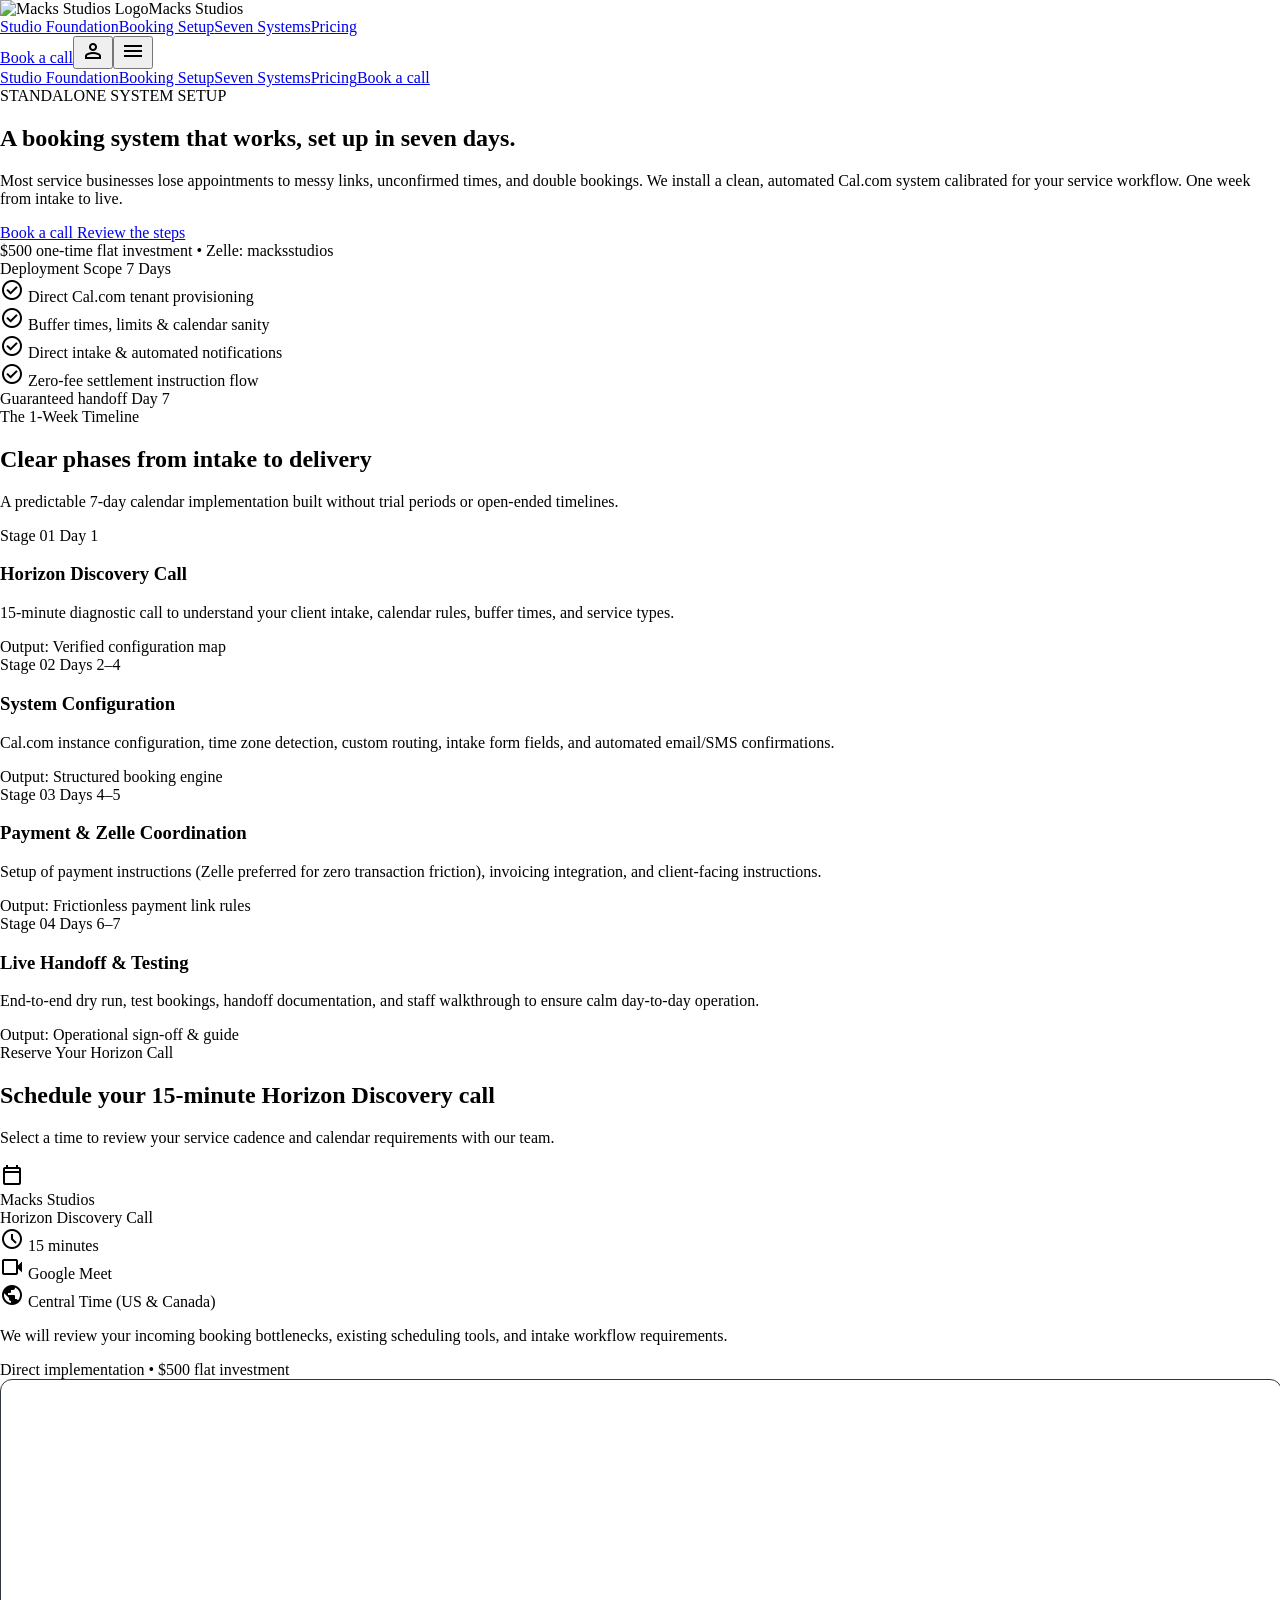
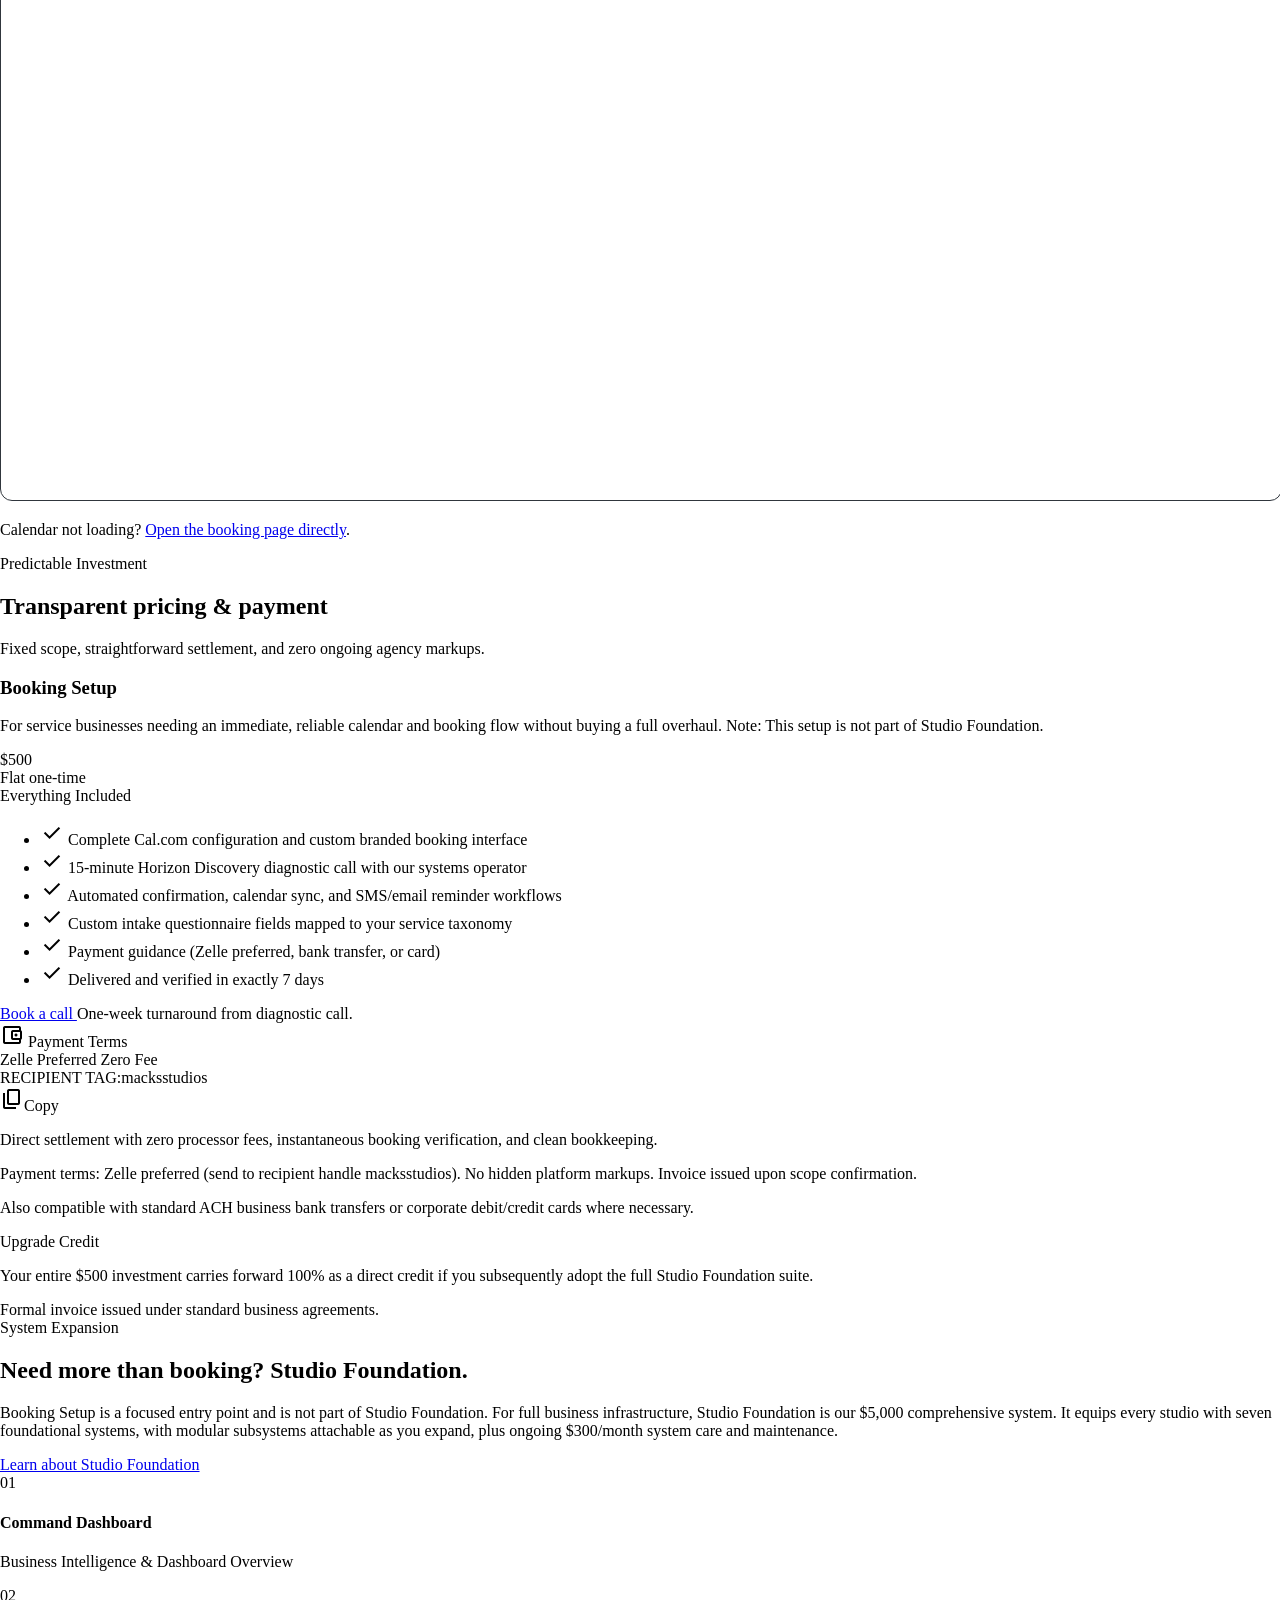
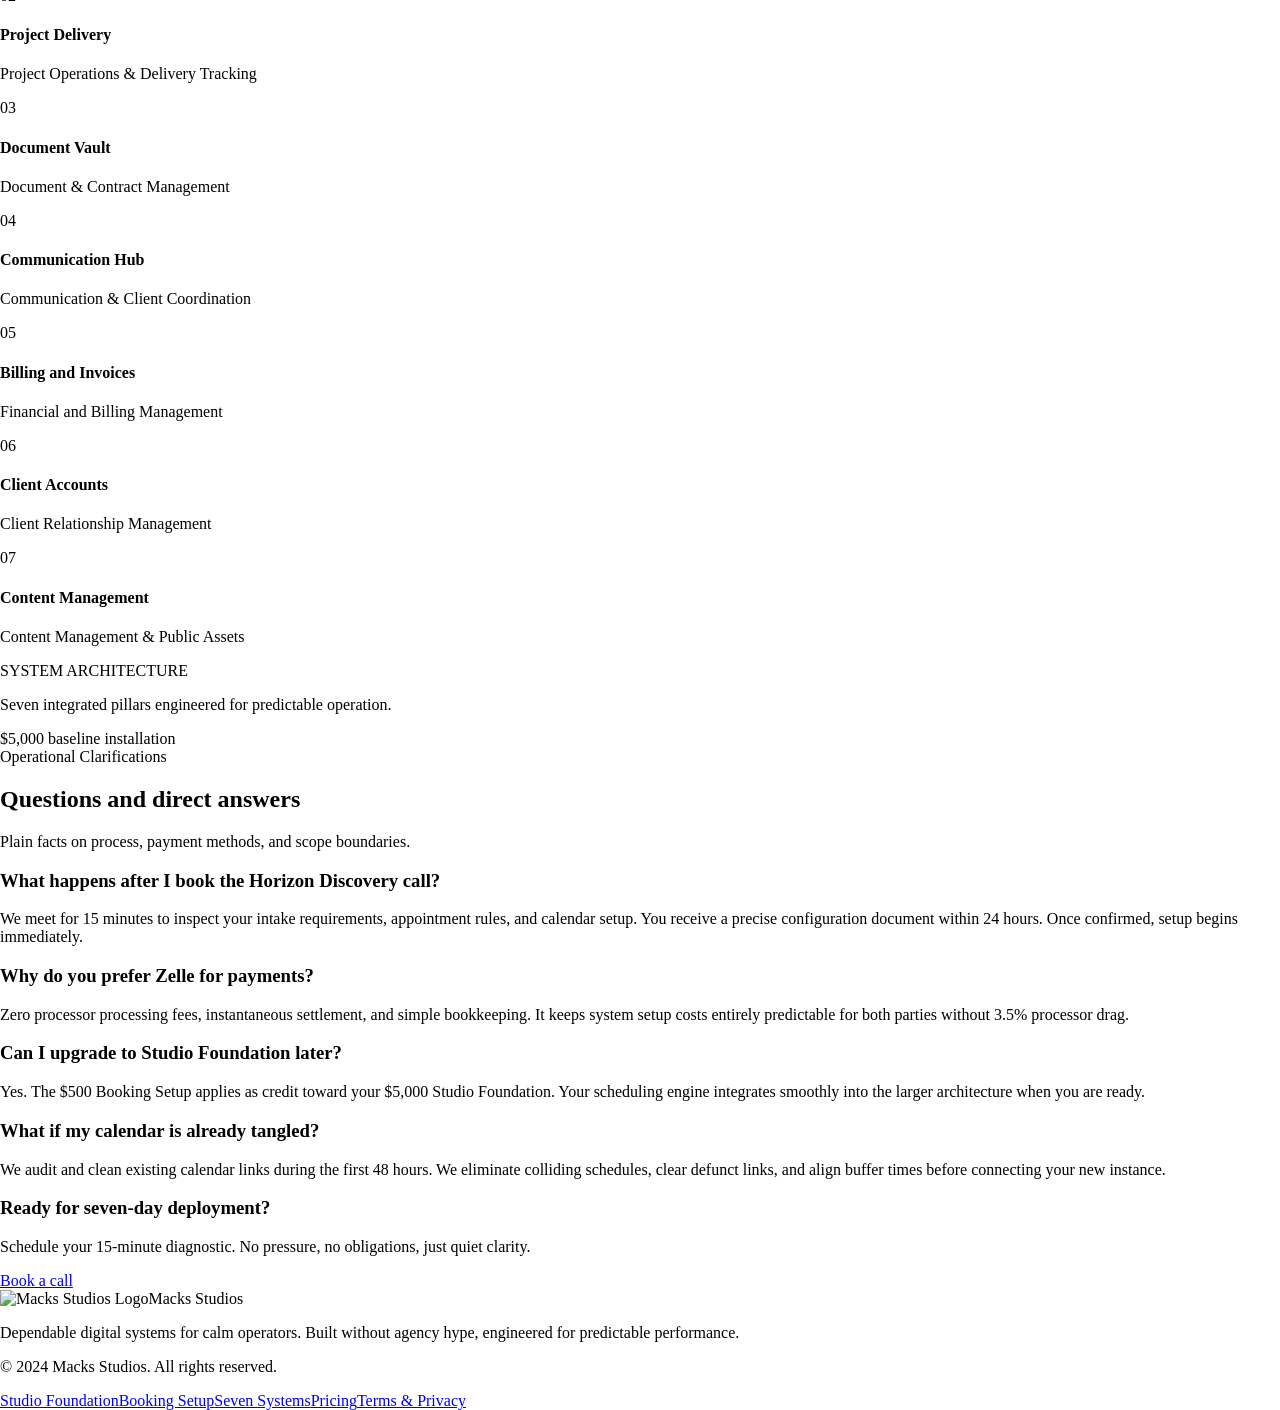
==== public/booking-setup/index.html @ b3ad8ea4 "Add booking setup page with mobile menu and embedded Horizon booking" ====
<!DOCTYPE html><html class="dark" lang="en"><head><meta charset="utf-8"><meta content="width=device-width, initial-scale=1.0" name="viewport"><meta content="web_standard" name="shell-type"><link href="https://fonts.googleapis.com/css2?family=Material+Symbols+Outlined:opsz,wght,FILL,GRAD@20..48,100..700,0..1,-50..200" rel="stylesheet">
<link href="https://fonts.googleapis.com/css2?family=Material+Symbols+Outlined:wght,FILL@100..700,0..1&amp;display=swap" rel="stylesheet">
<link href="https://fonts.googleapis.com/css2?family=Inter:wght@100..900&amp;display=swap" rel="stylesheet"><style>@layer base{html,body{margin:0;padding:0;}body{overscroll-behavior:none;}main>:first-child{margin-top:0!important;}main>:last-child{margin-bottom:0!important;}}::-webkit-scrollbar{display:none;}</style><script src="https://cdn.tailwindcss.com"></script><script id="tailwind-config">tailwind.config={"darkMode":"class","theme":{"extend":{"colors":{"on-background":"#dee2ec","error":"#ffb4ab","primary":"#c3e0cb","surface-tint":"#b1cdb9","inverse-surface":"#dee2ec","light-sage-wash":"#E3EDE5","surface-bright":"#343941","paper":"#E6EDF3","light-surface":"#FFFFFF","primary-fixed":"#cdead4","light-muted":"#5A6570","surface":"#161B22","sage-wash":"#1B2928","on-secondary-fixed-variant":"#394b3e","primary-fixed-dim":"#b1cdb9","secondary":"#b7ccbb","on-primary":"#1d3527","surface-container-lowest":"#090f15","secondary-fixed":"#d3e8d7","on-secondary-fixed":"#0e1f15","surface-container-highest":"#30353d","surface-container-high":"#252a32","faint":"#8F9DA7","sage-light":"#C5DAC9","on-error":"#690005","on-primary-container":"#395242","error-container":"#93000a","on-secondary-container":"#a9bead","sage":"#A8C4B0","on-tertiary-fixed":"#002110","on-tertiary-container":"#30533e","ink":"#0D1017","surface-variant":"#30353d","light-background":"#F4F7F5","tertiary-container":"#9fc6ab","on-primary-fixed":"#072013","line":"#30363D","muted":"#B5C1CA","outline-variant":"#424843","tertiary":"#bae2c6","rose":"#E9B6C5","outline":"#8c928c","primary-container":"#a8c4b0","on-surface-variant":"#c2c8c1","surface-container":"#1b2027","background":"#0f141b","on-surface":"#dee2ec","light-faint":"#8B95A1","surface-dim":"#0f141b","inverse-primary":"#4b6454","light-text":"#101418","on-secondary":"#233429","on-error-container":"#ffdad6","secondary-container":"#3b4d41","on-tertiary":"#133723","tertiary-fixed":"#c4eccf","secondary-fixed-dim":"#b7ccbb","surface-container-low":"#171c23","on-primary-fixed-variant":"#334c3d","on-tertiary-fixed-variant":"#2b4e39","light-line":"#DFE5E9","tertiary-fixed-dim":"#a8d0b4","light-rose":"#B44A68","inverse-on-surface":"#2c3138","sage-deep":"#476B54"},"borderRadius":{"DEFAULT":"0.125rem","lg":"0.25rem","xl":"0.5rem","full":"0.75rem"},"spacing":{"margin":"2rem","space-md":"1rem","margin-mobile":"1rem","space-lg":"1.5rem","space-sm":"0.5rem","gutter-sm":"1rem","space-xl":"2.5rem","margin-desktop":"3rem","space-xs":"0.25rem","gutter-lg":"2rem","gutter":"1.5rem"},"fontFamily":{"display-mobile":["Inter"],"lede":["Inter"],"body":["Inter"],"display":["Inter"],"headline-md":["Inter"],"small":["Inter"],"headline-lg-mobile":["Inter"],"headline-lg":["Inter"],"kicker":["Inter"]},"fontSize":{"display-mobile":["32px",{"lineHeight":"38px","letterSpacing":"-0.02em","fontWeight":"700"}],"lede":["17px",{"lineHeight":"27.2px","letterSpacing":"0em","fontWeight":"400"}],"body":["16px",{"lineHeight":"25.6px","letterSpacing":"0em","fontWeight":"400"}],"display":["40px",{"lineHeight":"46px","letterSpacing":"-0.02em","fontWeight":"700"}],"headline-md":["20px",{"lineHeight":"26px","letterSpacing":"0em","fontWeight":"700"}],"small":["14px",{"lineHeight":"21px","letterSpacing":"0em","fontWeight":"400"}],"headline-lg-mobile":["26px",{"lineHeight":"32px","letterSpacing":"-0.01em","fontWeight":"700"}],"headline-lg":["32px",{"lineHeight":"38.4px","letterSpacing":"-0.01em","fontWeight":"700"}],"kicker":["12px",{"lineHeight":"16px","letterSpacing":"0.12em","fontWeight":"700"}]}}}}</script></head><body class="bg-ink font-body text-body text-paper antialiased min-h-screen"><header class="fixed top-0 w-full z-50 bg-ink/90 backdrop-blur-xl border-b border-line"><div class="h-20 max-w-[1200px] mx-auto px-margin-mobile lg:px-margin flex items-center justify-between gap-gutter"><div class="flex items-center gap-space-md"><img alt="Macks Studios Logo" class="h-8 w-auto object-contain select-none" src="https://lh3.googleusercontent.com/aida-public/[base64]"><span class="font-headline-md text-headline-md tracking-tight text-paper select-none">Macks Studios</span></div><nav class="hidden md:flex items-center gap-space-lg" data-active-classes="text-sage border-b-2 border-sage font-medium"><a class="text-small font-small text-muted hover:text-paper transition-colors py-2 border-b-2 border-transparent" data-path="studio-foundation" href="#">Studio Foundation</a><a aria-current="page" class="text-small font-small text-sage font-medium transition-colors py-2 border-b-2 border-sage" data-path="booking-setup" href="#">Booking Setup</a><a class="text-small font-small text-muted hover:text-paper transition-colors py-2 border-b-2 border-transparent" data-path="seven-systems" href="#">Seven Systems</a><a class="text-small font-small text-muted hover:text-paper transition-colors py-2 border-b-2 border-transparent" data-path="pricing" href="#">Pricing</a></nav><div class="flex items-center gap-space-md"><a class="hidden sm:inline-flex items-center justify-center h-[52px] px-6 rounded-lg bg-sage hover:bg-sage-light text-ink font-body text-body font-medium transition-colors select-none" data-path="book-a-call" href="#">Book a call</a><button type="button" aria-label="Account" class="hidden md:flex items-center justify-center bg-transparent border-transparent text-sage hover:text-paper transition-colors cursor-pointer"><span class="material-symbols-outlined text-[28px]">person</span></button><button type="button" id="mobile-menu-button" aria-label="Menu" aria-expanded="false" aria-controls="mobile-menu" class="flex md:hidden items-center justify-center bg-transparent border-transparent text-sage hover:text-paper transition-colors cursor-pointer"><span class="material-symbols-outlined text-[28px]" id="mobile-menu-icon">menu</span></button></div></div><nav id="mobile-menu" class="hidden md:hidden border-t border-line bg-ink" aria-label="Mobile"><div class="max-w-[1200px] mx-auto px-margin-mobile py-4 flex flex-col"><a class="mobile-menu-link text-body font-body text-muted hover:text-paper transition-colors py-3 border-b border-line" data-path="studio-foundation" href="#">Studio Foundation</a><a class="mobile-menu-link text-body font-body text-sage font-medium transition-colors py-3 border-b border-line" data-path="booking-setup" href="#" aria-current="page">Booking Setup</a><a class="mobile-menu-link text-body font-body text-muted hover:text-paper transition-colors py-3 border-b border-line" data-path="seven-systems" href="#">Seven Systems</a><a class="mobile-menu-link text-body font-body text-muted hover:text-paper transition-colors py-3 border-b border-line" data-path="pricing" href="#">Pricing</a><a class="mobile-menu-link inline-flex items-center justify-center h-[52px] px-6 mt-4 rounded-lg bg-sage hover:bg-sage-light text-ink font-body text-body font-medium transition-colors select-none" data-path="book-a-call" href="#discovery-picker">Book a call</a></div></nav></header><main class="w-full pt-20 bg-ink min-h-[calc(100vh-80px)]"><div class="flex flex-col w-full text-paper font-body">
<!-- Hero Section -->
<section class="w-full max-w-[1200px] mx-auto px-margin-mobile lg:px-margin pt-space-xl pb-16">
<div class="grid grid-cols-1 lg:grid-cols-12 gap-gutter items-start">
<div class="lg:col-span-8 flex flex-col gap-space-lg">
<!-- Eyebrow & Headline -->
<div class="flex flex-col gap-space-sm">
<span class="font-kicker text-kicker uppercase text-sage tracking-[0.12em]">STANDALONE SYSTEM SETUP</span>
<h1 class="font-display text-display tracking-tight text-paper text-balance max-w-2xl">
            A booking system that works, set up in seven days.
          </h1>
</div>
<!-- Lede -->
<p class="font-lede text-lede text-muted max-w-2xl text-pretty leading-relaxed">
          Most service businesses lose appointments to messy links, unconfirmed times, and double bookings. We install a clean, automated Cal.com system calibrated for your service workflow. One week from intake to live.
        </p>
<!-- Actions & Quiet Badge -->
<div class="flex flex-col sm:flex-row sm:items-center gap-space-md pt-space-sm">
<a class="inline-flex items-center justify-center h-[52px] px-6 rounded-lg bg-sage hover:bg-sage-light text-ink font-body text-body font-medium transition-colors select-none" href="#discovery-picker">
            Book a call
          </a>
<a class="inline-flex items-center justify-center h-[52px] px-6 rounded-lg bg-transparent hover:bg-surface text-paper border border-line hover:border-sage transition-colors select-none font-body text-body font-medium" href="#timeline-steps">
            Review the steps
          </a>
</div>
<div class="inline-flex items-center gap-space-sm self-start px-3.5 py-1.5 rounded-lg bg-surface border border-line text-small font-small text-muted"><span class="w-1.5 h-1.5 rounded-full bg-sage"></span>
<span class="">$500 one-time flat investment • Zelle: macksstudios</span></div>
</div>
<!-- Hero Visual Metric / Badge Card -->
<div class="lg:col-span-4 flex flex-col gap-space-md mt-6 lg:mt-0">
<div class="p-space-lg rounded-[12px] bg-surface border border-line flex flex-col gap-space-md shadow-sm">
<div class="flex items-center justify-between pb-space-sm border-b border-line">
<span class="font-kicker text-kicker text-faint uppercase">Deployment Scope</span>
<span class="text-small font-small text-sage">7 Days</span>
</div>
<div class="flex flex-col gap-space-sm">
<div class="flex items-start gap-3">
<span class="material-symbols-outlined text-sage text-[18px] mt-0.5">check_circle</span>
<span class="text-small font-small text-paper">Direct Cal.com tenant provisioning</span>
</div>
<div class="flex items-start gap-3">
<span class="material-symbols-outlined text-sage text-[18px] mt-0.5">check_circle</span>
<span class="text-small font-small text-paper">Buffer times, limits &amp; calendar sanity</span>
</div>
<div class="flex items-start gap-3">
<span class="material-symbols-outlined text-sage text-[18px] mt-0.5">check_circle</span>
<span class="text-small font-small text-paper">Direct intake &amp; automated notifications</span>
</div>
<div class="flex items-start gap-3">
<span class="material-symbols-outlined text-sage text-[18px] mt-0.5">check_circle</span>
<span class="text-small font-small text-paper">Zero-fee settlement instruction flow</span>
</div>
</div>
<div class="pt-space-sm border-t border-line text-faint text-small font-small flex items-center justify-between">
<span class="">Guaranteed handoff</span>
<span class="text-paper font-medium">Day 7</span>
</div>
</div>
</div>
</div>
</section>
<!-- 1-Week Timeline Section -->
<section class="w-full border-t border-line bg-surface/50 py-16" id="timeline-steps">
<div class="max-w-[1200px] mx-auto px-margin-mobile lg:px-margin flex flex-col gap-space-xl">
<div class="flex flex-col gap-space-xs max-w-xl">
<span class="font-kicker text-kicker text-sage uppercase">The 1-Week Timeline</span>
<h2 class="font-headline-lg text-headline-lg tracking-tight text-paper">Clear phases from intake to delivery</h2>
<p class="font-body text-body text-muted">A predictable 7-day calendar implementation built without trial periods or open-ended timelines.</p>
</div>
<div class="grid grid-cols-1 md:grid-cols-2 lg:grid-cols-4 gap-gutter">
<!-- Step 1 -->
<div class="p-space-lg rounded-[12px] bg-surface border border-line flex flex-col justify-between gap-space-lg">
<div class="flex flex-col gap-space-sm">
<div class="flex items-center justify-between">
<span class="text-kicker font-kicker text-faint uppercase">Stage 01</span>
<span class="px-2 py-0.5 rounded text-[11px] font-medium bg-sage-wash text-sage">Day 1</span>
</div>
<h3 class="font-headline-md text-headline-md text-paper">Horizon Discovery Call</h3>
<p class="font-small text-small text-muted leading-relaxed">
              15-minute diagnostic call to understand your client intake, calendar rules, buffer times, and service types.
            </p>
</div>
<div class="pt-space-sm border-t border-line text-faint text-small font-small">
            Output: Verified configuration map
          </div>
</div>
<!-- Step 2 -->
<div class="p-space-lg rounded-[12px] bg-surface border border-line flex flex-col justify-between gap-space-lg">
<div class="flex flex-col gap-space-sm">
<div class="flex items-center justify-between">
<span class="text-kicker font-kicker text-faint uppercase">Stage 02</span>
<span class="px-2 py-0.5 rounded text-[11px] font-medium bg-sage-wash text-sage">Days 2–4</span>
</div>
<h3 class="font-headline-md text-headline-md text-paper">System Configuration</h3>
<p class="font-small text-small text-muted leading-relaxed">
              Cal.com instance configuration, time zone detection, custom routing, intake form fields, and automated email/SMS confirmations.
            </p>
</div>
<div class="pt-space-sm border-t border-line text-faint text-small font-small">
            Output: Structured booking engine
          </div>
</div>
<!-- Step 3 -->
<div class="p-space-lg rounded-[12px] bg-surface border border-line flex flex-col justify-between gap-space-lg">
<div class="flex flex-col gap-space-sm">
<div class="flex items-center justify-between">
<span class="text-kicker font-kicker text-faint uppercase">Stage 03</span>
<span class="px-2 py-0.5 rounded text-[11px] font-medium bg-sage-wash text-sage">Days 4–5</span>
</div>
<h3 class="font-headline-md text-headline-md text-paper">Payment &amp; Zelle Coordination</h3>
<p class="font-small text-small text-muted leading-relaxed">
              Setup of payment instructions (Zelle preferred for zero transaction friction), invoicing integration, and client-facing instructions.
            </p>
</div>
<div class="pt-space-sm border-t border-line text-faint text-small font-small">
            Output: Frictionless payment link rules
          </div>
</div>
<!-- Step 4 -->
<div class="p-space-lg rounded-[12px] bg-surface border border-line flex flex-col justify-between gap-space-lg">
<div class="flex flex-col gap-space-sm">
<div class="flex items-center justify-between">
<span class="text-kicker font-kicker text-faint uppercase">Stage 04</span>
<span class="px-2 py-0.5 rounded text-[11px] font-medium bg-sage-wash text-sage">Days 6–7</span>
</div>
<h3 class="font-headline-md text-headline-md text-paper">Live Handoff &amp; Testing</h3>
<p class="font-small text-small text-muted leading-relaxed">
              End-to-end dry run, test bookings, handoff documentation, and staff walkthrough to ensure calm day-to-day operation.
            </p>
</div>
<div class="pt-space-sm border-t border-line text-faint text-small font-small">
            Output: Operational sign-off &amp; guide
          </div>
</div>
</div>
</div>
</section>
<!-- Interactive Cal.com Embedded Booking Interface -->
<section class="w-full max-w-[1200px] mx-auto px-margin-mobile lg:px-margin py-16" id="discovery-picker">
<div class="flex flex-col gap-space-sm mb-space-lg">
<span class="font-kicker text-kicker text-sage uppercase">Reserve Your Horizon Call</span>
<h2 class="font-headline-lg text-headline-lg tracking-tight text-paper">Schedule your 15-minute Horizon Discovery call</h2>
<p class="font-body text-body text-muted max-w-xl">Select a time to review your service cadence and calendar requirements with our team.</p>
</div>
<!-- Cal.com Style Card Wrapper -->
<div class="bg-surface border border-line rounded-[12px] p-space-lg lg:p-space-xl shadow-md">
<div class="grid grid-cols-1 lg:grid-cols-12 gap-gutter">
<!-- Left diagnostic sidebar -->
<div class="lg:col-span-4 flex flex-col gap-space-md border-b lg:border-b-0 lg:border-r border-line pb-space-lg lg:pb-0 lg:pr-space-lg">
<div class="flex items-center gap-3">
<div class="w-10 h-10 rounded-full bg-sage-wash border border-line flex items-center justify-center text-sage">
<span class="material-symbols-outlined text-[20px]">calendar_today</span>
</div>
<div>
<div class="font-headline-md text-headline-md text-paper">Macks Studios</div>
<div class="text-small font-small text-muted">Horizon Discovery Call</div>
</div>
</div>
<div class="flex flex-col gap-space-sm pt-space-sm">
<div class="flex items-center gap-2 text-small font-small text-muted">
<span class="material-symbols-outlined text-[18px] text-faint">schedule</span>
<span class="">15 minutes</span>
</div>
<div class="flex items-center gap-2 text-small font-small text-muted">
<span class="material-symbols-outlined text-[18px] text-faint">videocam</span>
<span class="">Google Meet</span>
</div>
<div class="flex items-center gap-2 text-small font-small text-muted">
<span class="material-symbols-outlined text-[18px] text-faint">public</span>
<span class="">Central Time (US &amp; Canada)</span>
</div>
</div>
<p class="text-small font-small text-muted leading-relaxed pt-space-xs">
            We will review your incoming booking bottlenecks, existing scheduling tools, and intake workflow requirements.
          </p>
<div class="mt-auto pt-space-md border-t border-line text-faint text-small font-small">
            Direct implementation • $500 flat investment
          </div>
</div>
<!-- Horizon Discovery: real Cal.com embed (replaces the Stitch mock calendar and form) -->
<div class="lg:col-span-8 flex flex-col gap-space-md">
<iframe src="https://cal.com/macks-studios/horizon-discovery" title="Book your Horizon Discovery call" style="width:100%;height:720px;border:1px solid #30363D;border-radius:12px;background:#fff" loading="lazy"></iframe>
<p class="text-small font-small text-faint">Calendar not loading? <a class="text-sage hover:text-sage-light underline" href="https://cal.com/macks-studios/horizon-discovery" target="_blank" rel="noopener">Open the booking page directly</a>.</p>
</div>
</div>
</div>
</section>
<!-- Transparent Pricing & Payment Section -->
<section class="w-full border-t border-line py-16 bg-surface/30">
<div class="max-w-[1200px] mx-auto px-margin-mobile lg:px-margin flex flex-col gap-space-xl">
<div class="flex flex-col gap-space-xs max-w-xl">
<span class="font-kicker text-kicker text-sage uppercase">Predictable Investment</span>
<h2 class="font-headline-lg text-headline-lg tracking-tight text-paper">Transparent pricing &amp; payment</h2>
<p class="font-body text-body text-muted">Fixed scope, straightforward settlement, and zero ongoing agency markups.</p>
</div>
<div class="grid grid-cols-1 lg:grid-cols-12 gap-gutter items-stretch">
<!-- Main Offering Card -->
<div class="lg:col-span-7 p-space-lg lg:p-space-xl rounded-[12px] bg-surface border border-line flex flex-col justify-between shadow-sm">
<div class="flex flex-col gap-space-lg">
<div class="flex flex-col sm:flex-row sm:items-baseline justify-between gap-space-sm border-b border-line pb-space-md">
<div>
<h3 class="font-headline-md text-headline-md text-paper">Booking Setup</h3>
<p class="text-small font-small text-muted mt-1">For service businesses needing an immediate, reliable calendar and booking flow without buying a full overhaul. Note: This setup is not part of Studio Foundation.</p>
</div>
<div class="text-left sm:text-right shrink-0">
<div class="font-display text-display text-paper leading-none">$500</div>
<div class="text-small font-small text-faint mt-1">Flat one-time</div>
</div>
</div>
<div class="flex flex-col gap-space-md">
<span class="text-kicker font-kicker text-faint uppercase">Everything Included</span>
<ul class="flex flex-col gap-space-sm text-small font-small text-paper">
<li class="flex items-start gap-3">
<span class="material-symbols-outlined text-sage text-[18px] shrink-0 mt-0.5">check</span>
<span class="">Complete Cal.com configuration and custom branded booking interface</span>
</li>
<li class="flex items-start gap-3">
<span class="material-symbols-outlined text-sage text-[18px] shrink-0 mt-0.5">check</span>
<span class="">15-minute Horizon Discovery diagnostic call with our systems operator</span>
</li>
<li class="flex items-start gap-3">
<span class="material-symbols-outlined text-sage text-[18px] shrink-0 mt-0.5">check</span>
<span class="">Automated confirmation, calendar sync, and SMS/email reminder workflows</span>
</li>
<li class="flex items-start gap-3">
<span class="material-symbols-outlined text-sage text-[18px] shrink-0 mt-0.5">check</span>
<span class="">Custom intake questionnaire fields mapped to your service taxonomy</span>
</li>
<li class="flex items-start gap-3">
<span class="material-symbols-outlined text-sage text-[18px] shrink-0 mt-0.5">check</span>
<span class="">Payment guidance (Zelle preferred, bank transfer, or card)</span>
</li>
<li class="flex items-start gap-3">
<span class="material-symbols-outlined text-sage text-[18px] shrink-0 mt-0.5">check</span>
<span class="">Delivered and verified in exactly 7 days</span>
</li>
</ul>
</div>
</div>
<div class="pt-space-lg mt-space-lg border-t border-line flex flex-col sm:flex-row items-center gap-space-md">
<a class="w-full sm:w-auto inline-flex items-center justify-center h-[52px] px-8 rounded-lg bg-sage hover:bg-sage-light text-ink font-body text-body font-medium transition-colors select-none" href="#discovery-picker">
              Book a call
            </a>
<span class="text-small font-small text-muted text-center sm:text-left">One-week turnaround from diagnostic call.</span>
</div>
</div>
<!-- Payment Terms & Operational Discipline Card -->
<div class="lg:col-span-5 p-space-lg lg:p-space-xl rounded-[12px] bg-surface border border-line flex flex-col justify-between">
<div class="flex flex-col gap-space-md">
<div class="flex items-center gap-3 pb-space-sm border-b border-line">
<span class="material-symbols-outlined text-sage text-[22px]">account_balance_wallet</span>
<span class="font-headline-md text-headline-md text-paper">Payment Terms</span>
</div>
<div class="p-space-md rounded-lg bg-ink border border-line flex flex-col gap-space-xs"><div class="flex items-center justify-between">
<span class="text-small font-small font-medium text-paper">Zelle Preferred</span>
<span class="px-2 py-0.5 rounded text-[11px] font-medium bg-sage-wash text-sage">Zero Fee</span>
</div>
<div role="button" tabindex="0" onclick="navigator.clipboard.writeText('macksstudios'); const badge=this.querySelector('.copy-feedback'); const orig=badge.innerHTML; badge.innerHTML='&lt;span class=\'material-symbols-outlined text-[14px]\'&gt;check&lt;/span&gt;&lt;span&gt;Copied&lt;/span&gt;'; badge.classList.add('text-sage'); setTimeout(()=&gt;{ badge.innerHTML=orig; badge.classList.remove('text-sage'); }, 2000);" onkeydown="if(event.key==='Enter'||event.key===' '){event.preventDefault();this.click();}" class="w-full flex items-center justify-between p-2.5 rounded-lg border border-line bg-surface hover:border-sage transition-colors cursor-pointer select-none group" title="Click to copy recipient tag"><div class="flex items-center gap-2"><span class="text-[11px] font-kicker uppercase text-faint tracking-[0.12em]">RECIPIENT TAG:</span><span class="font-mono font-medium text-sage text-small font-small">macksstudios</span></div><div class="copy-feedback inline-flex items-center gap-1 text-small font-small text-muted group-hover:text-paper transition-colors"><span class="material-symbols-outlined text-[16px]">content_copy</span><span class="text-[12px] font-medium">Copy</span></div></div>
<p class="text-small font-small text-muted">
Direct settlement with zero processor fees, instantaneous booking verification, and clean bookkeeping.
</p></div>
<div class="flex flex-col gap-space-sm text-small font-small text-muted leading-relaxed"><p class="">Payment terms: Zelle preferred (send to recipient handle <span class="text-paper font-medium">macksstudios</span>). No hidden platform markups. Invoice issued upon scope confirmation.</p>
<p class="">Also compatible with standard ACH business bank transfers or corporate debit/credit cards where necessary.</p></div>
<div class="pt-space-sm border-t border-line flex flex-col gap-space-xs">
<span class="text-kicker font-kicker text-faint uppercase">Upgrade Credit</span>
<p class="text-small font-small text-muted">
                Your entire $500 investment carries forward 100% as a direct credit if you subsequently adopt the full Studio Foundation suite.
              </p>
</div>
</div>
<div class="mt-space-md text-faint text-[13px]">
            Formal invoice issued under standard business agreements.
          </div>
</div>
</div>
</div>
</section>
<!-- Studio Foundation & The 7 Systems Context -->
<section class="w-full border-t border-line py-16">
<div class="max-w-[1200px] mx-auto px-margin-mobile lg:px-margin flex flex-col gap-space-xl">
<div class="grid grid-cols-1 lg:grid-cols-12 gap-gutter items-start">
<div class="lg:col-span-7 flex flex-col gap-space-xs">
<span class="font-kicker text-kicker text-sage uppercase">System Expansion</span>
<h2 class="font-headline-lg text-headline-lg tracking-tight text-paper">Need more than booking? Studio Foundation.</h2>
<p class="font-body text-body text-muted max-w-xl mt-space-xs">Booking Setup is a focused entry point and is not part of Studio Foundation. For full business infrastructure, Studio Foundation is our $5,000 comprehensive system. It equips every studio with seven foundational systems, with modular subsystems attachable as you expand, plus ongoing $300/month system care and maintenance.</p>
</div>
<div class="lg:col-span-5 flex lg:justify-end items-center">
<a class="inline-flex items-center justify-center h-[52px] px-6 rounded-lg bg-transparent hover:bg-surface text-paper border border-line hover:border-sage transition-colors select-none font-body text-body font-medium" href="#">
            Learn about Studio Foundation
          </a>
</div>
</div>
<!-- Seven Systems Grid -->
<div class="grid grid-cols-1 sm:grid-cols-2 lg:grid-cols-4 gap-gutter">
<!-- System 1 -->
<div class="p-space-md rounded-[12px] bg-surface border border-line flex flex-col gap-space-xs">
<span class="text-kicker font-kicker text-sage">01</span>
<h4 class="font-headline-md text-headline-md text-paper">Command Dashboard</h4>
<p class="text-small font-small text-muted">Business Intelligence &amp; Dashboard Overview</p>
</div>
<!-- System 2 -->
<div class="p-space-md rounded-[12px] bg-surface border border-line flex flex-col gap-space-xs">
<span class="text-kicker font-kicker text-sage">02</span>
<h4 class="font-headline-md text-headline-md text-paper">Project Delivery</h4>
<p class="text-small font-small text-muted">Project Operations &amp; Delivery Tracking</p>
</div>
<!-- System 3 -->
<div class="p-space-md rounded-[12px] bg-surface border border-line flex flex-col gap-space-xs">
<span class="text-kicker font-kicker text-sage">03</span>
<h4 class="font-headline-md text-headline-md text-paper">Document Vault</h4>
<p class="text-small font-small text-muted">Document &amp; Contract Management</p>
</div>
<!-- System 4 -->
<div class="p-space-md rounded-[12px] bg-surface border border-line flex flex-col gap-space-xs">
<span class="text-kicker font-kicker text-sage">04</span>
<h4 class="font-headline-md text-headline-md text-paper">Communication Hub</h4>
<p class="text-small font-small text-muted">Communication &amp; Client Coordination</p>
</div>
<!-- System 5 -->
<div class="p-space-md rounded-[12px] bg-surface border border-line flex flex-col gap-space-xs">
<span class="text-kicker font-kicker text-sage">05</span>
<h4 class="font-headline-md text-headline-md text-paper">Billing and Invoices</h4>
<p class="text-small font-small text-muted">Financial and Billing Management</p>
</div>
<!-- System 6 -->
<div class="p-space-md rounded-[12px] bg-surface border border-line flex flex-col gap-space-xs">
<span class="text-kicker font-kicker text-sage">06</span>
<h4 class="font-headline-md text-headline-md text-paper">Client Accounts</h4>
<p class="text-small font-small text-muted">Client Relationship Management</p>
</div>
<!-- System 7 -->
<div class="p-space-md rounded-[12px] bg-surface border border-line flex flex-col gap-space-xs">
<span class="text-kicker font-kicker text-sage">07</span>
<h4 class="font-headline-md text-headline-md text-paper">Content Management</h4>
<p class="text-small font-small text-muted">Content Management &amp; Public Assets</p>
</div>
<!-- Expansion Note Card -->
<div class="p-space-md rounded-[12px] bg-sage-wash/40 border border-line flex flex-col justify-between">
<span class="text-kicker font-kicker text-sage">SYSTEM ARCHITECTURE</span>
<p class="text-small font-small text-paper font-medium">Seven integrated pillars engineered for predictable operation.</p>
<span class="text-[12px] font-small text-faint">$5,000 baseline installation</span>
</div>
</div>
</div>
</section>
<!-- Operator FAQ & Assurance -->
<section class="w-full border-t border-line py-16 bg-surface/20">
<div class="max-w-[1200px] mx-auto px-margin-mobile lg:px-margin flex flex-col gap-space-xl">
<div class="flex flex-col gap-space-xs max-w-xl">
<span class="font-kicker text-kicker text-sage uppercase">Operational Clarifications</span>
<h2 class="font-headline-lg text-headline-lg tracking-tight text-paper">Questions and direct answers</h2>
<p class="font-body text-body text-muted">Plain facts on process, payment methods, and scope boundaries.</p>
</div>
<div class="grid grid-cols-1 md:grid-cols-2 gap-gutter">
<!-- FAQ 1 -->
<div class="p-space-lg rounded-[12px] bg-surface border border-line flex flex-col gap-space-sm">
<h3 class="font-headline-md text-headline-md text-paper">What happens after I book the Horizon Discovery call?</h3>
<p class="font-small text-small text-muted leading-relaxed">
            We meet for 15 minutes to inspect your intake requirements, appointment rules, and calendar setup. You receive a precise configuration document within 24 hours. Once confirmed, setup begins immediately.
          </p>
</div>
<!-- FAQ 2 -->
<div class="p-space-lg rounded-[12px] bg-surface border border-line flex flex-col gap-space-sm">
<h3 class="font-headline-md text-headline-md text-paper">Why do you prefer Zelle for payments?</h3>
<p class="font-small text-small text-muted leading-relaxed">
            Zero processor processing fees, instantaneous settlement, and simple bookkeeping. It keeps system setup costs entirely predictable for both parties without 3.5% processor drag.
          </p>
</div>
<!-- FAQ 3 -->
<div class="p-space-lg rounded-[12px] bg-surface border border-line flex flex-col gap-space-sm">
<h3 class="font-headline-md text-headline-md text-paper">Can I upgrade to Studio Foundation later?</h3>
<p class="font-small text-small text-muted leading-relaxed">
            Yes. The $500 Booking Setup applies as credit toward your $5,000 Studio Foundation. Your scheduling engine integrates smoothly into the larger architecture when you are ready.
          </p>
</div>
<!-- FAQ 4 -->
<div class="p-space-lg rounded-[12px] bg-surface border border-line flex flex-col gap-space-sm">
<h3 class="font-headline-md text-headline-md text-paper">What if my calendar is already tangled?</h3>
<p class="font-small text-small text-muted leading-relaxed">
            We audit and clean existing calendar links during the first 48 hours. We eliminate colliding schedules, clear defunct links, and align buffer times before connecting your new instance.
          </p>
</div>
</div>
</div>
</section>
<!-- Final Call to Action Strip -->
<section class="w-full border-t border-line py-16 bg-surface">
<div class="max-w-[1200px] mx-auto px-margin-mobile lg:px-margin flex flex-col sm:flex-row items-start sm:items-center justify-between gap-space-lg">
<div class="flex flex-col gap-space-xs max-w-lg">
<h3 class="font-headline-lg text-headline-lg tracking-tight text-paper">Ready for seven-day deployment?</h3>
<p class="font-body text-body text-muted">Schedule your 15-minute diagnostic. No pressure, no obligations, just quiet clarity.</p>
</div>
<div class="flex items-center gap-space-md shrink-0">
<a class="inline-flex items-center justify-center h-[52px] px-8 rounded-lg bg-sage hover:bg-sage-light text-ink font-body text-body font-medium transition-colors select-none" href="#discovery-picker">
          Book a call
        </a>
</div>
</div>
</section>
</div>
<script>
  // Mobile menu: the header tabs collapse into this menu on phone widths.
  // The menu button sits where the account button sits on desktop.
  const menuButton = document.getElementById('mobile-menu-button');
  const menuPanel = document.getElementById('mobile-menu');
  const menuIcon = document.getElementById('mobile-menu-icon');
  function setMenu(open) {
    menuPanel.classList.toggle('hidden', !open);
    menuButton.setAttribute('aria-expanded', String(open));
    menuButton.setAttribute('aria-label', open ? 'Close menu' : 'Menu');
    menuIcon.textContent = open ? 'close' : 'menu';
  }
  if (menuButton && menuPanel && menuIcon) {
    let open = false;
    menuButton.addEventListener('click', () => { open = !open; setMenu(open); });
    menuPanel.querySelectorAll('.mobile-menu-link').forEach(link => {
      link.addEventListener('click', () => { open = false; setMenu(false); });
    });
    document.addEventListener('keydown', (e) => {
      if (e.key === 'Escape' && open) { open = false; setMenu(false); menuButton.focus(); }
    });
    window.matchMedia('(min-width: 768px)').addEventListener('change', (e) => {
      if (e.matches && open) { open = false; setMenu(false); }
    });
  }
</script></main><footer class="w-full bg-surface border-t border-line mt-space-xl"><div class="max-w-[1200px] mx-auto px-margin-mobile lg:px-margin py-space-xl flex flex-col md:flex-row md:items-center justify-between gap-space-lg"><div class="flex flex-col gap-space-xs"><div class="flex items-center gap-space-sm"><img alt="Macks Studios Logo" class="h-8 w-auto object-contain select-none" src="https://lh3.googleusercontent.com/aida-public/[base64]"><span class="font-headline-md text-headline-md text-paper select-none">Macks Studios</span></div><p class="font-small text-small text-muted max-w-md">Dependable digital systems for calm operators. Built without agency hype, engineered for predictable performance.</p><p class="font-small text-small text-faint">© 2024 Macks Studios. All rights reserved.</p></div><div class="flex flex-wrap items-center gap-space-lg text-small font-small"><a class="text-muted hover:text-paper transition-colors" data-path="studio-foundation" href="#">Studio Foundation</a><a class="text-muted hover:text-paper transition-colors" data-path="booking-setup" href="#">Booking Setup</a><a class="text-muted hover:text-paper transition-colors" data-path="seven-systems" href="#">Seven Systems</a><a class="text-muted hover:text-paper transition-colors" data-path="pricing" href="#">Pricing</a><a class="text-faint hover:text-muted transition-colors" data-path="privacy-terms" href="#">Terms &amp; Privacy</a></div></div></footer>

</body></html>
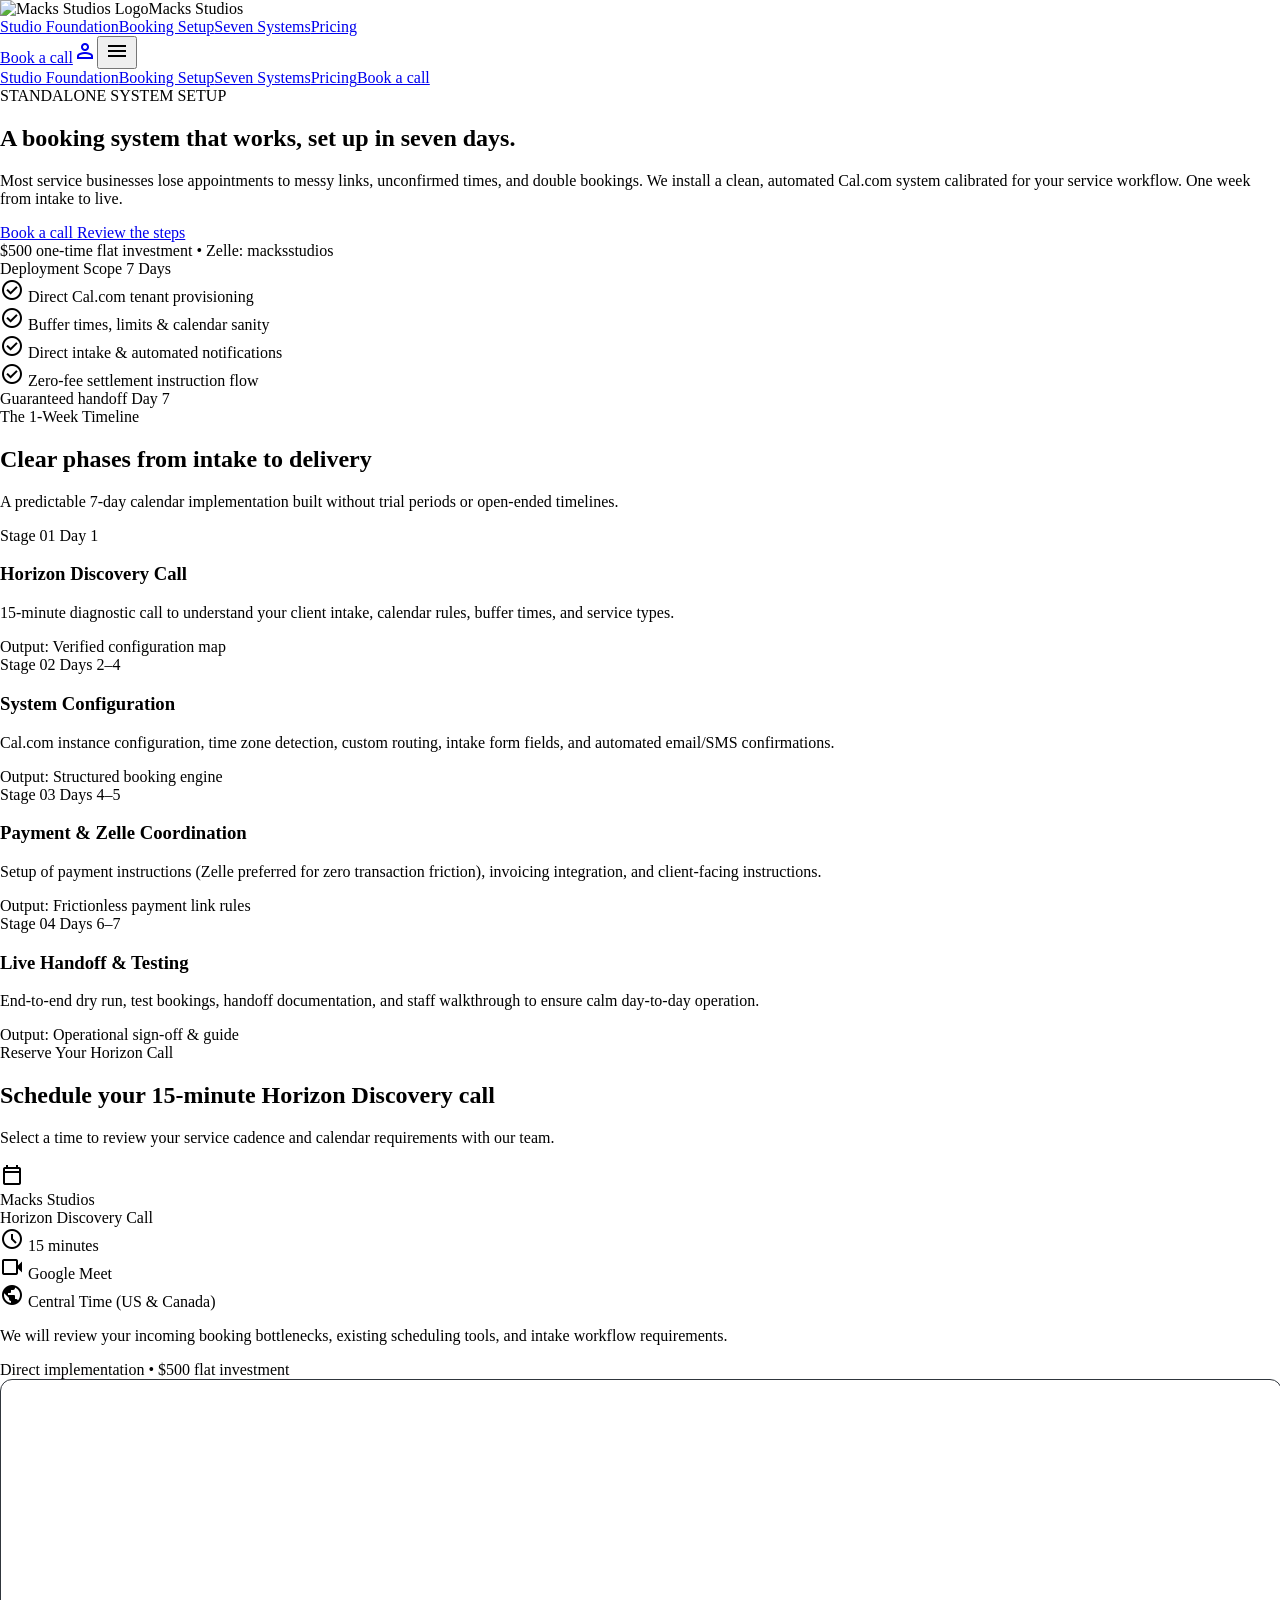
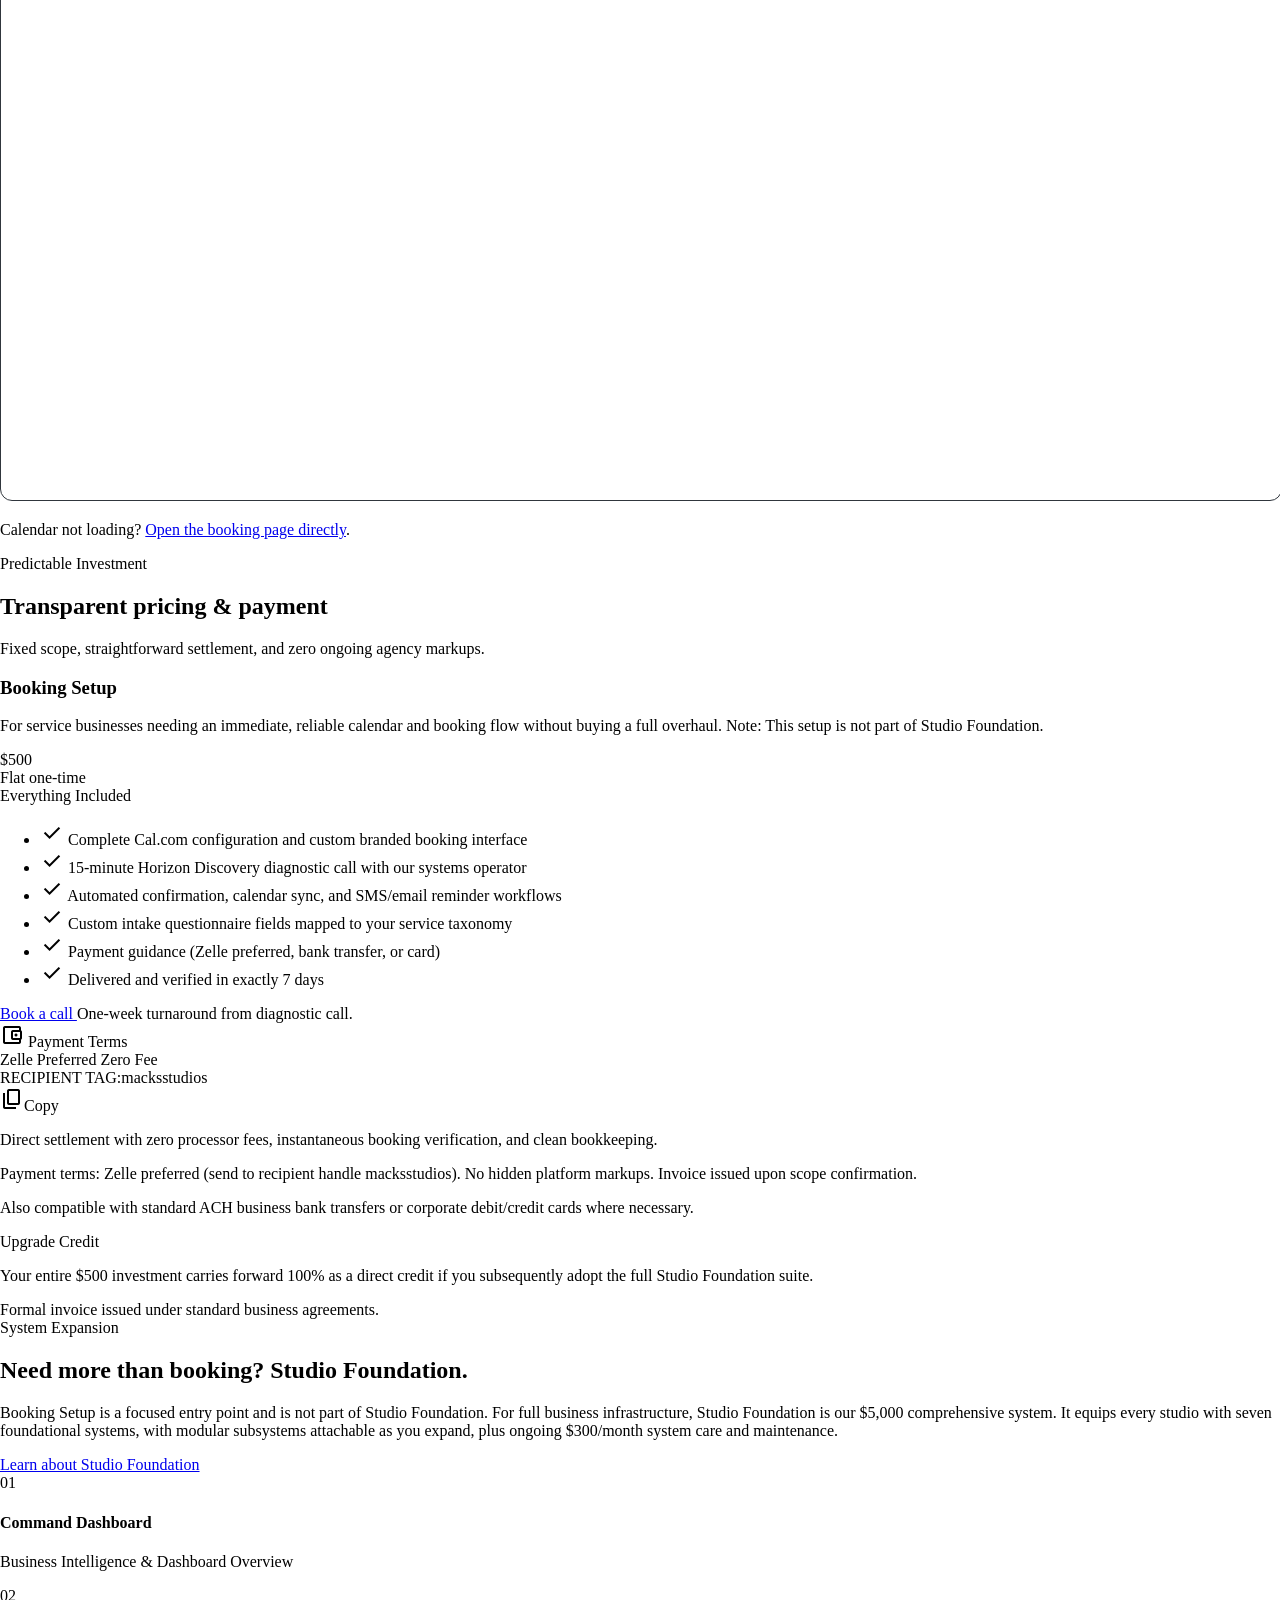
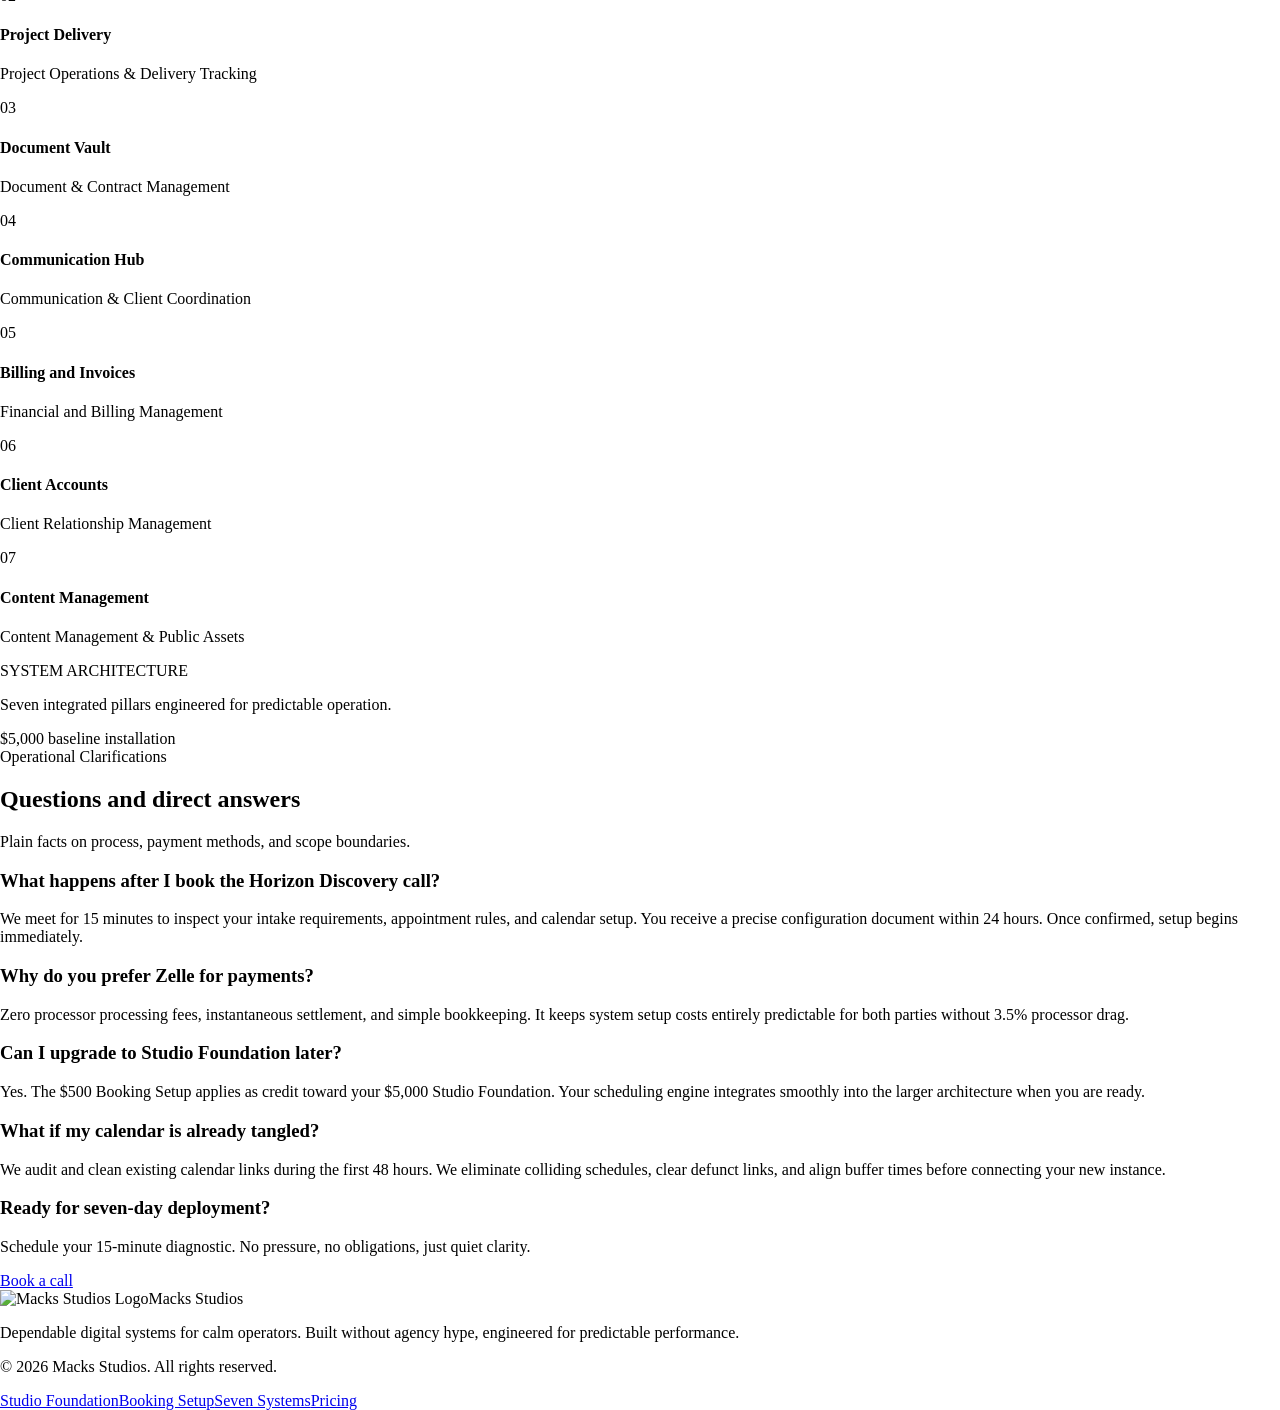
==== commit c2f22f1b: "fix: real links, repo logo and 2026 footer on booking page" ====
--- a/public/booking-setup/index.html
+++ b/public/booking-setup/index.html
@@ -1,6 +1,6 @@
 <!DOCTYPE html><html class="dark" lang="en"><head><meta charset="utf-8"><meta content="width=device-width, initial-scale=1.0" name="viewport"><meta content="web_standard" name="shell-type"><link href="https://fonts.googleapis.com/css2?family=Material+Symbols+Outlined:opsz,wght,FILL,GRAD@20..48,100..700,0..1,-50..200" rel="stylesheet">
 <link href="https://fonts.googleapis.com/css2?family=Material+Symbols+Outlined:wght,FILL@100..700,0..1&amp;display=swap" rel="stylesheet">
-<link href="https://fonts.googleapis.com/css2?family=Inter:wght@100..900&amp;display=swap" rel="stylesheet"><style>@layer base{html,body{margin:0;padding:0;}body{overscroll-behavior:none;}main>:first-child{margin-top:0!important;}main>:last-child{margin-bottom:0!important;}}::-webkit-scrollbar{display:none;}</style><script src="https://cdn.tailwindcss.com"></script><script id="tailwind-config">tailwind.config={"darkMode":"class","theme":{"extend":{"colors":{"on-background":"#dee2ec","error":"#ffb4ab","primary":"#c3e0cb","surface-tint":"#b1cdb9","inverse-surface":"#dee2ec","light-sage-wash":"#E3EDE5","surface-bright":"#343941","paper":"#E6EDF3","light-surface":"#FFFFFF","primary-fixed":"#cdead4","light-muted":"#5A6570","surface":"#161B22","sage-wash":"#1B2928","on-secondary-fixed-variant":"#394b3e","primary-fixed-dim":"#b1cdb9","secondary":"#b7ccbb","on-primary":"#1d3527","surface-container-lowest":"#090f15","secondary-fixed":"#d3e8d7","on-secondary-fixed":"#0e1f15","surface-container-highest":"#30353d","surface-container-high":"#252a32","faint":"#8F9DA7","sage-light":"#C5DAC9","on-error":"#690005","on-primary-container":"#395242","error-container":"#93000a","on-secondary-container":"#a9bead","sage":"#A8C4B0","on-tertiary-fixed":"#002110","on-tertiary-container":"#30533e","ink":"#0D1017","surface-variant":"#30353d","light-background":"#F4F7F5","tertiary-container":"#9fc6ab","on-primary-fixed":"#072013","line":"#30363D","muted":"#B5C1CA","outline-variant":"#424843","tertiary":"#bae2c6","rose":"#E9B6C5","outline":"#8c928c","primary-container":"#a8c4b0","on-surface-variant":"#c2c8c1","surface-container":"#1b2027","background":"#0f141b","on-surface":"#dee2ec","light-faint":"#8B95A1","surface-dim":"#0f141b","inverse-primary":"#4b6454","light-text":"#101418","on-secondary":"#233429","on-error-container":"#ffdad6","secondary-container":"#3b4d41","on-tertiary":"#133723","tertiary-fixed":"#c4eccf","secondary-fixed-dim":"#b7ccbb","surface-container-low":"#171c23","on-primary-fixed-variant":"#334c3d","on-tertiary-fixed-variant":"#2b4e39","light-line":"#DFE5E9","tertiary-fixed-dim":"#a8d0b4","light-rose":"#B44A68","inverse-on-surface":"#2c3138","sage-deep":"#476B54"},"borderRadius":{"DEFAULT":"0.125rem","lg":"0.25rem","xl":"0.5rem","full":"0.75rem"},"spacing":{"margin":"2rem","space-md":"1rem","margin-mobile":"1rem","space-lg":"1.5rem","space-sm":"0.5rem","gutter-sm":"1rem","space-xl":"2.5rem","margin-desktop":"3rem","space-xs":"0.25rem","gutter-lg":"2rem","gutter":"1.5rem"},"fontFamily":{"display-mobile":["Inter"],"lede":["Inter"],"body":["Inter"],"display":["Inter"],"headline-md":["Inter"],"small":["Inter"],"headline-lg-mobile":["Inter"],"headline-lg":["Inter"],"kicker":["Inter"]},"fontSize":{"display-mobile":["32px",{"lineHeight":"38px","letterSpacing":"-0.02em","fontWeight":"700"}],"lede":["17px",{"lineHeight":"27.2px","letterSpacing":"0em","fontWeight":"400"}],"body":["16px",{"lineHeight":"25.6px","letterSpacing":"0em","fontWeight":"400"}],"display":["40px",{"lineHeight":"46px","letterSpacing":"-0.02em","fontWeight":"700"}],"headline-md":["20px",{"lineHeight":"26px","letterSpacing":"0em","fontWeight":"700"}],"small":["14px",{"lineHeight":"21px","letterSpacing":"0em","fontWeight":"400"}],"headline-lg-mobile":["26px",{"lineHeight":"32px","letterSpacing":"-0.01em","fontWeight":"700"}],"headline-lg":["32px",{"lineHeight":"38.4px","letterSpacing":"-0.01em","fontWeight":"700"}],"kicker":["12px",{"lineHeight":"16px","letterSpacing":"0.12em","fontWeight":"700"}]}}}}</script></head><body class="bg-ink font-body text-body text-paper antialiased min-h-screen"><header class="fixed top-0 w-full z-50 bg-ink/90 backdrop-blur-xl border-b border-line"><div class="h-20 max-w-[1200px] mx-auto px-margin-mobile lg:px-margin flex items-center justify-between gap-gutter"><div class="flex items-center gap-space-md"><img alt="Macks Studios Logo" class="h-8 w-auto object-contain select-none" src="https://lh3.googleusercontent.com/aida-public/[base64]"><span class="font-headline-md text-headline-md tracking-tight text-paper select-none">Macks Studios</span></div><nav class="hidden md:flex items-center gap-space-lg" data-active-classes="text-sage border-b-2 border-sage font-medium"><a class="text-small font-small text-muted hover:text-paper transition-colors py-2 border-b-2 border-transparent" data-path="studio-foundation" href="#">Studio Foundation</a><a aria-current="page" class="text-small font-small text-sage font-medium transition-colors py-2 border-b-2 border-sage" data-path="booking-setup" href="#">Booking Setup</a><a class="text-small font-small text-muted hover:text-paper transition-colors py-2 border-b-2 border-transparent" data-path="seven-systems" href="#">Seven Systems</a><a class="text-small font-small text-muted hover:text-paper transition-colors py-2 border-b-2 border-transparent" data-path="pricing" href="#">Pricing</a></nav><div class="flex items-center gap-space-md"><a class="hidden sm:inline-flex items-center justify-center h-[52px] px-6 rounded-lg bg-sage hover:bg-sage-light text-ink font-body text-body font-medium transition-colors select-none" data-path="book-a-call" href="#">Book a call</a><button type="button" aria-label="Account" class="hidden md:flex items-center justify-center bg-transparent border-transparent text-sage hover:text-paper transition-colors cursor-pointer"><span class="material-symbols-outlined text-[28px]">person</span></button><button type="button" id="mobile-menu-button" aria-label="Menu" aria-expanded="false" aria-controls="mobile-menu" class="flex md:hidden items-center justify-center bg-transparent border-transparent text-sage hover:text-paper transition-colors cursor-pointer"><span class="material-symbols-outlined text-[28px]" id="mobile-menu-icon">menu</span></button></div></div><nav id="mobile-menu" class="hidden md:hidden border-t border-line bg-ink" aria-label="Mobile"><div class="max-w-[1200px] mx-auto px-margin-mobile py-4 flex flex-col"><a class="mobile-menu-link text-body font-body text-muted hover:text-paper transition-colors py-3 border-b border-line" data-path="studio-foundation" href="#">Studio Foundation</a><a class="mobile-menu-link text-body font-body text-sage font-medium transition-colors py-3 border-b border-line" data-path="booking-setup" href="#" aria-current="page">Booking Setup</a><a class="mobile-menu-link text-body font-body text-muted hover:text-paper transition-colors py-3 border-b border-line" data-path="seven-systems" href="#">Seven Systems</a><a class="mobile-menu-link text-body font-body text-muted hover:text-paper transition-colors py-3 border-b border-line" data-path="pricing" href="#">Pricing</a><a class="mobile-menu-link inline-flex items-center justify-center h-[52px] px-6 mt-4 rounded-lg bg-sage hover:bg-sage-light text-ink font-body text-body font-medium transition-colors select-none" data-path="book-a-call" href="#discovery-picker">Book a call</a></div></nav></header><main class="w-full pt-20 bg-ink min-h-[calc(100vh-80px)]"><div class="flex flex-col w-full text-paper font-body">
+<link href="https://fonts.googleapis.com/css2?family=Inter:wght@100..900&amp;display=swap" rel="stylesheet"><style>@layer base{html,body{margin:0;padding:0;}body{overscroll-behavior:none;}main>:first-child{margin-top:0!important;}main>:last-child{margin-bottom:0!important;}}::-webkit-scrollbar{display:none;}</style><script src="https://cdn.tailwindcss.com"></script><script id="tailwind-config">tailwind.config={"darkMode":"class","theme":{"extend":{"colors":{"on-background":"#dee2ec","error":"#ffb4ab","primary":"#c3e0cb","surface-tint":"#b1cdb9","inverse-surface":"#dee2ec","light-sage-wash":"#E3EDE5","surface-bright":"#343941","paper":"#E6EDF3","light-surface":"#FFFFFF","primary-fixed":"#cdead4","light-muted":"#5A6570","surface":"#161B22","sage-wash":"#1B2928","on-secondary-fixed-variant":"#394b3e","primary-fixed-dim":"#b1cdb9","secondary":"#b7ccbb","on-primary":"#1d3527","surface-container-lowest":"#090f15","secondary-fixed":"#d3e8d7","on-secondary-fixed":"#0e1f15","surface-container-highest":"#30353d","surface-container-high":"#252a32","faint":"#8F9DA7","sage-light":"#C5DAC9","on-error":"#690005","on-primary-container":"#395242","error-container":"#93000a","on-secondary-container":"#a9bead","sage":"#A8C4B0","on-tertiary-fixed":"#002110","on-tertiary-container":"#30533e","ink":"#0D1017","surface-variant":"#30353d","light-background":"#F4F7F5","tertiary-container":"#9fc6ab","on-primary-fixed":"#072013","line":"#30363D","muted":"#B5C1CA","outline-variant":"#424843","tertiary":"#bae2c6","rose":"#E9B6C5","outline":"#8c928c","primary-container":"#a8c4b0","on-surface-variant":"#c2c8c1","surface-container":"#1b2027","background":"#0f141b","on-surface":"#dee2ec","light-faint":"#8B95A1","surface-dim":"#0f141b","inverse-primary":"#4b6454","light-text":"#101418","on-secondary":"#233429","on-error-container":"#ffdad6","secondary-container":"#3b4d41","on-tertiary":"#133723","tertiary-fixed":"#c4eccf","secondary-fixed-dim":"#b7ccbb","surface-container-low":"#171c23","on-primary-fixed-variant":"#334c3d","on-tertiary-fixed-variant":"#2b4e39","light-line":"#DFE5E9","tertiary-fixed-dim":"#a8d0b4","light-rose":"#B44A68","inverse-on-surface":"#2c3138","sage-deep":"#476B54"},"borderRadius":{"DEFAULT":"0.125rem","lg":"0.25rem","xl":"0.5rem","full":"0.75rem"},"spacing":{"margin":"2rem","space-md":"1rem","margin-mobile":"1rem","space-lg":"1.5rem","space-sm":"0.5rem","gutter-sm":"1rem","space-xl":"2.5rem","margin-desktop":"3rem","space-xs":"0.25rem","gutter-lg":"2rem","gutter":"1.5rem"},"fontFamily":{"display-mobile":["Inter"],"lede":["Inter"],"body":["Inter"],"display":["Inter"],"headline-md":["Inter"],"small":["Inter"],"headline-lg-mobile":["Inter"],"headline-lg":["Inter"],"kicker":["Inter"]},"fontSize":{"display-mobile":["32px",{"lineHeight":"38px","letterSpacing":"-0.02em","fontWeight":"700"}],"lede":["17px",{"lineHeight":"27.2px","letterSpacing":"0em","fontWeight":"400"}],"body":["16px",{"lineHeight":"25.6px","letterSpacing":"0em","fontWeight":"400"}],"display":["40px",{"lineHeight":"46px","letterSpacing":"-0.02em","fontWeight":"700"}],"headline-md":["20px",{"lineHeight":"26px","letterSpacing":"0em","fontWeight":"700"}],"small":["14px",{"lineHeight":"21px","letterSpacing":"0em","fontWeight":"400"}],"headline-lg-mobile":["26px",{"lineHeight":"32px","letterSpacing":"-0.01em","fontWeight":"700"}],"headline-lg":["32px",{"lineHeight":"38.4px","letterSpacing":"-0.01em","fontWeight":"700"}],"kicker":["12px",{"lineHeight":"16px","letterSpacing":"0.12em","fontWeight":"700"}]}}}}</script></head><body class="bg-ink font-body text-body text-paper antialiased min-h-screen"><header class="fixed top-0 w-full z-50 bg-ink/90 backdrop-blur-xl border-b border-line"><div class="h-20 max-w-[1200px] mx-auto px-margin-mobile lg:px-margin flex items-center justify-between gap-gutter"><div class="flex items-center gap-space-md"><img alt="Macks Studios Logo" class="h-8 w-auto object-contain select-none" src="/assets/brand/logo-mark.svg"><span class="font-headline-md text-headline-md tracking-tight text-paper select-none">Macks Studios</span></div><nav class="hidden md:flex items-center gap-space-lg" data-active-classes="text-sage border-b-2 border-sage font-medium"><a class="text-small font-small text-muted hover:text-paper transition-colors py-2 border-b-2 border-transparent" data-path="studio-foundation" href="/#foundation">Studio Foundation</a><a aria-current="page" class="text-small font-small text-sage font-medium transition-colors py-2 border-b-2 border-sage" data-path="booking-setup" href="/booking-setup/">Booking Setup</a><a class="text-small font-small text-muted hover:text-paper transition-colors py-2 border-b-2 border-transparent" data-path="seven-systems" href="#seven-systems">Seven Systems</a><a class="text-small font-small text-muted hover:text-paper transition-colors py-2 border-b-2 border-transparent" data-path="pricing" href="#pricing">Pricing</a></nav><div class="flex items-center gap-space-md"><a class="hidden sm:inline-flex items-center justify-center h-[52px] px-6 rounded-lg bg-sage hover:bg-sage-light text-ink font-body text-body font-medium transition-colors select-none" data-path="book-a-call" href="#discovery-picker">Book a call</a><a href="https://app.macksstudios.org/sign-in" aria-label="Client sign-in" class="hidden md:flex items-center justify-center bg-transparent border-transparent text-sage hover:text-paper transition-colors cursor-pointer"><span class="material-symbols-outlined text-[28px]">person</span></a><button type="button" id="mobile-menu-button" aria-label="Menu" aria-expanded="false" aria-controls="mobile-menu" class="flex md:hidden items-center justify-center bg-transparent border-transparent text-sage hover:text-paper transition-colors cursor-pointer"><span class="material-symbols-outlined text-[28px]" id="mobile-menu-icon">menu</span></button></div></div><nav id="mobile-menu" class="hidden md:hidden border-t border-line bg-ink" aria-label="Mobile"><div class="max-w-[1200px] mx-auto px-margin-mobile py-4 flex flex-col"><a class="mobile-menu-link text-body font-body text-muted hover:text-paper transition-colors py-3 border-b border-line" data-path="studio-foundation" href="/#foundation">Studio Foundation</a><a class="mobile-menu-link text-body font-body text-sage font-medium transition-colors py-3 border-b border-line" data-path="booking-setup" href="/booking-setup/" aria-current="page">Booking Setup</a><a class="mobile-menu-link text-body font-body text-muted hover:text-paper transition-colors py-3 border-b border-line" data-path="seven-systems" href="#seven-systems">Seven Systems</a><a class="mobile-menu-link text-body font-body text-muted hover:text-paper transition-colors py-3 border-b border-line" data-path="pricing" href="#pricing">Pricing</a><a class="mobile-menu-link inline-flex items-center justify-center h-[52px] px-6 mt-4 rounded-lg bg-sage hover:bg-sage-light text-ink font-body text-body font-medium transition-colors select-none" data-path="book-a-call" href="#discovery-picker">Book a call</a></div></nav></header><main class="w-full pt-20 bg-ink min-h-[calc(100vh-80px)]"><div class="flex flex-col w-full text-paper font-body">
 <!-- Hero Section -->
 <section class="w-full max-w-[1200px] mx-auto px-margin-mobile lg:px-margin pt-space-xl pb-16">
 <div class="grid grid-cols-1 lg:grid-cols-12 gap-gutter items-start">
@@ -188,7 +188,7 @@
 </div>
 </section>
 <!-- Transparent Pricing & Payment Section -->
-<section class="w-full border-t border-line py-16 bg-surface/30">
+<section class="w-full border-t border-line py-16 bg-surface/30" id="pricing">
 <div class="max-w-[1200px] mx-auto px-margin-mobile lg:px-margin flex flex-col gap-space-xl">
 <div class="flex flex-col gap-space-xs max-w-xl">
 <span class="font-kicker text-kicker text-sage uppercase">Predictable Investment</span>
@@ -278,7 +278,7 @@
 </div>
 </section>
 <!-- Studio Foundation & The 7 Systems Context -->
-<section class="w-full border-t border-line py-16">
+<section class="w-full border-t border-line py-16" id="seven-systems">
 <div class="max-w-[1200px] mx-auto px-margin-mobile lg:px-margin flex flex-col gap-space-xl">
 <div class="grid grid-cols-1 lg:grid-cols-12 gap-gutter items-start">
 <div class="lg:col-span-7 flex flex-col gap-space-xs">
@@ -287,7 +287,7 @@
 <p class="font-body text-body text-muted max-w-xl mt-space-xs">Booking Setup is a focused entry point and is not part of Studio Foundation. For full business infrastructure, Studio Foundation is our $5,000 comprehensive system. It equips every studio with seven foundational systems, with modular subsystems attachable as you expand, plus ongoing $300/month system care and maintenance.</p>
 </div>
 <div class="lg:col-span-5 flex lg:justify-end items-center">
-<a class="inline-flex items-center justify-center h-[52px] px-6 rounded-lg bg-transparent hover:bg-surface text-paper border border-line hover:border-sage transition-colors select-none font-body text-body font-medium" href="#">
+<a class="inline-flex items-center justify-center h-[52px] px-6 rounded-lg bg-transparent hover:bg-surface text-paper border border-line hover:border-sage transition-colors select-none font-body text-body font-medium" href="/#foundation">
             Learn about Studio Foundation
           </a>
 </div>
@@ -425,6 +425,6 @@
       if (e.matches && open) { open = false; setMenu(false); }
     });
   }
-</script></main><footer class="w-full bg-surface border-t border-line mt-space-xl"><div class="max-w-[1200px] mx-auto px-margin-mobile lg:px-margin py-space-xl flex flex-col md:flex-row md:items-center justify-between gap-space-lg"><div class="flex flex-col gap-space-xs"><div class="flex items-center gap-space-sm"><img alt="Macks Studios Logo" class="h-8 w-auto object-contain select-none" src="https://lh3.googleusercontent.com/aida-public/[base64]"><span class="font-headline-md text-headline-md text-paper select-none">Macks Studios</span></div><p class="font-small text-small text-muted max-w-md">Dependable digital systems for calm operators. Built without agency hype, engineered for predictable performance.</p><p class="font-small text-small text-faint">© 2024 Macks Studios. All rights reserved.</p></div><div class="flex flex-wrap items-center gap-space-lg text-small font-small"><a class="text-muted hover:text-paper transition-colors" data-path="studio-foundation" href="#">Studio Foundation</a><a class="text-muted hover:text-paper transition-colors" data-path="booking-setup" href="#">Booking Setup</a><a class="text-muted hover:text-paper transition-colors" data-path="seven-systems" href="#">Seven Systems</a><a class="text-muted hover:text-paper transition-colors" data-path="pricing" href="#">Pricing</a><a class="text-faint hover:text-muted transition-colors" data-path="privacy-terms" href="#">Terms &amp; Privacy</a></div></div></footer>
+</script></main><footer class="w-full bg-surface border-t border-line mt-space-xl"><div class="max-w-[1200px] mx-auto px-margin-mobile lg:px-margin py-space-xl flex flex-col md:flex-row md:items-center justify-between gap-space-lg"><div class="flex flex-col gap-space-xs"><div class="flex items-center gap-space-sm"><img alt="Macks Studios Logo" class="h-8 w-auto object-contain select-none" src="/assets/brand/logo-mark.svg"><span class="font-headline-md text-headline-md text-paper select-none">Macks Studios</span></div><p class="font-small text-small text-muted max-w-md">Dependable digital systems for calm operators. Built without agency hype, engineered for predictable performance.</p><p class="font-small text-small text-faint">© 2026 Macks Studios. All rights reserved.</p></div><div class="flex flex-wrap items-center gap-space-lg text-small font-small"><a class="text-muted hover:text-paper transition-colors" data-path="studio-foundation" href="/#foundation">Studio Foundation</a><a class="text-muted hover:text-paper transition-colors" data-path="booking-setup" href="/booking-setup/">Booking Setup</a><a class="text-muted hover:text-paper transition-colors" data-path="seven-systems" href="#seven-systems">Seven Systems</a><a class="text-muted hover:text-paper transition-colors" data-path="pricing" href="#pricing">Pricing</a></div></div></footer>
 
 </body></html>
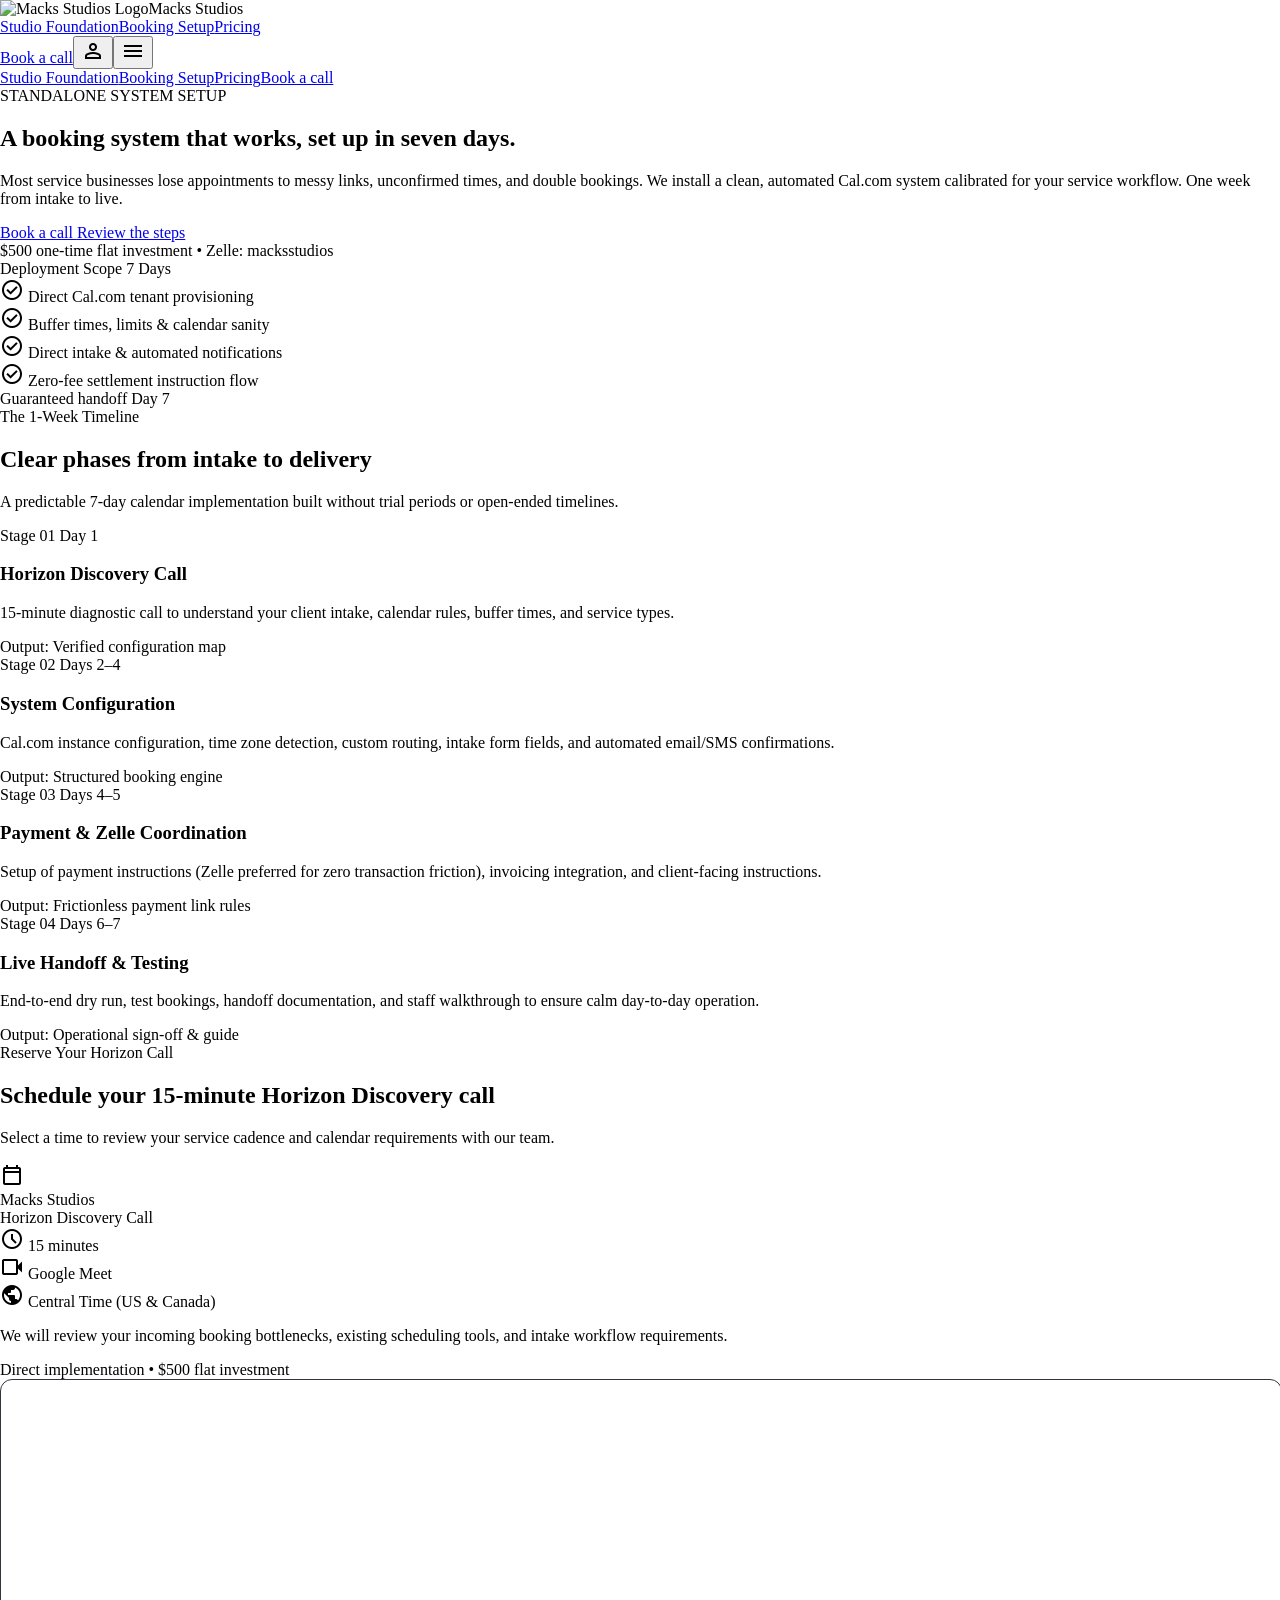
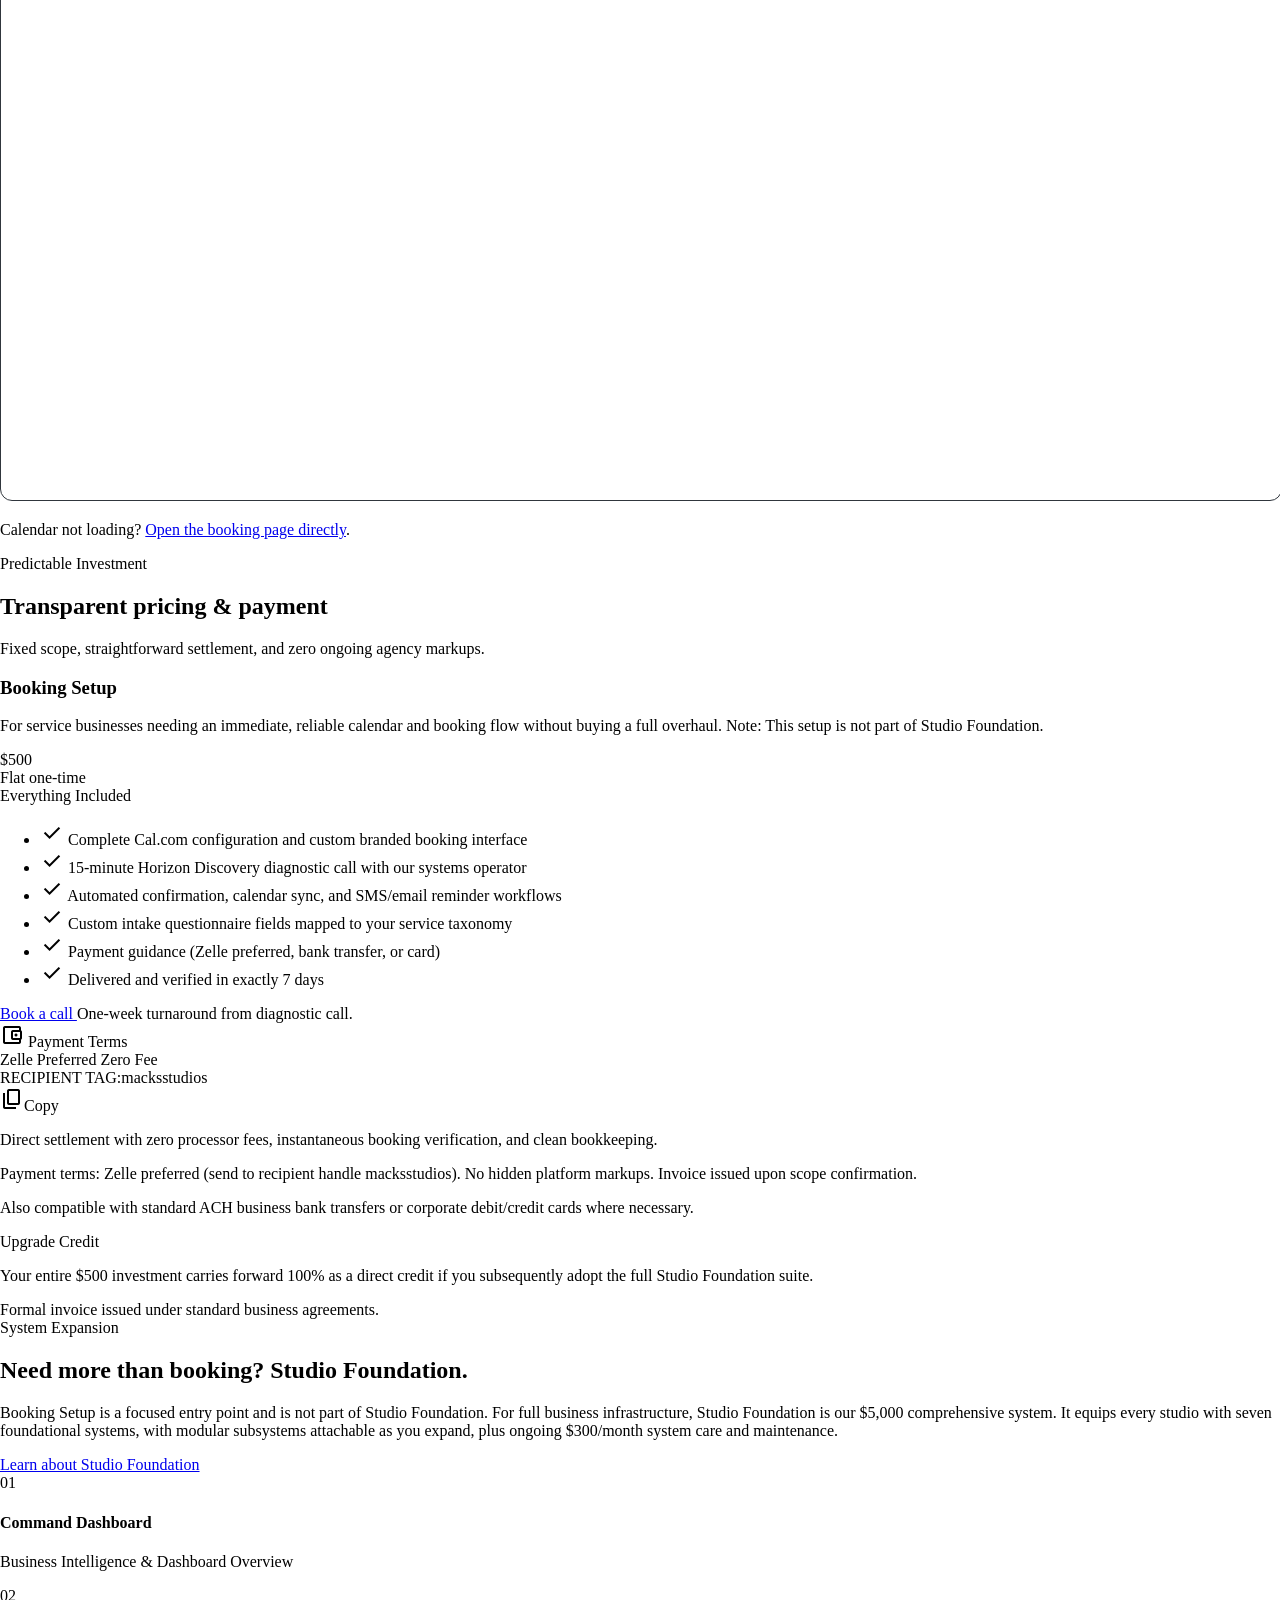
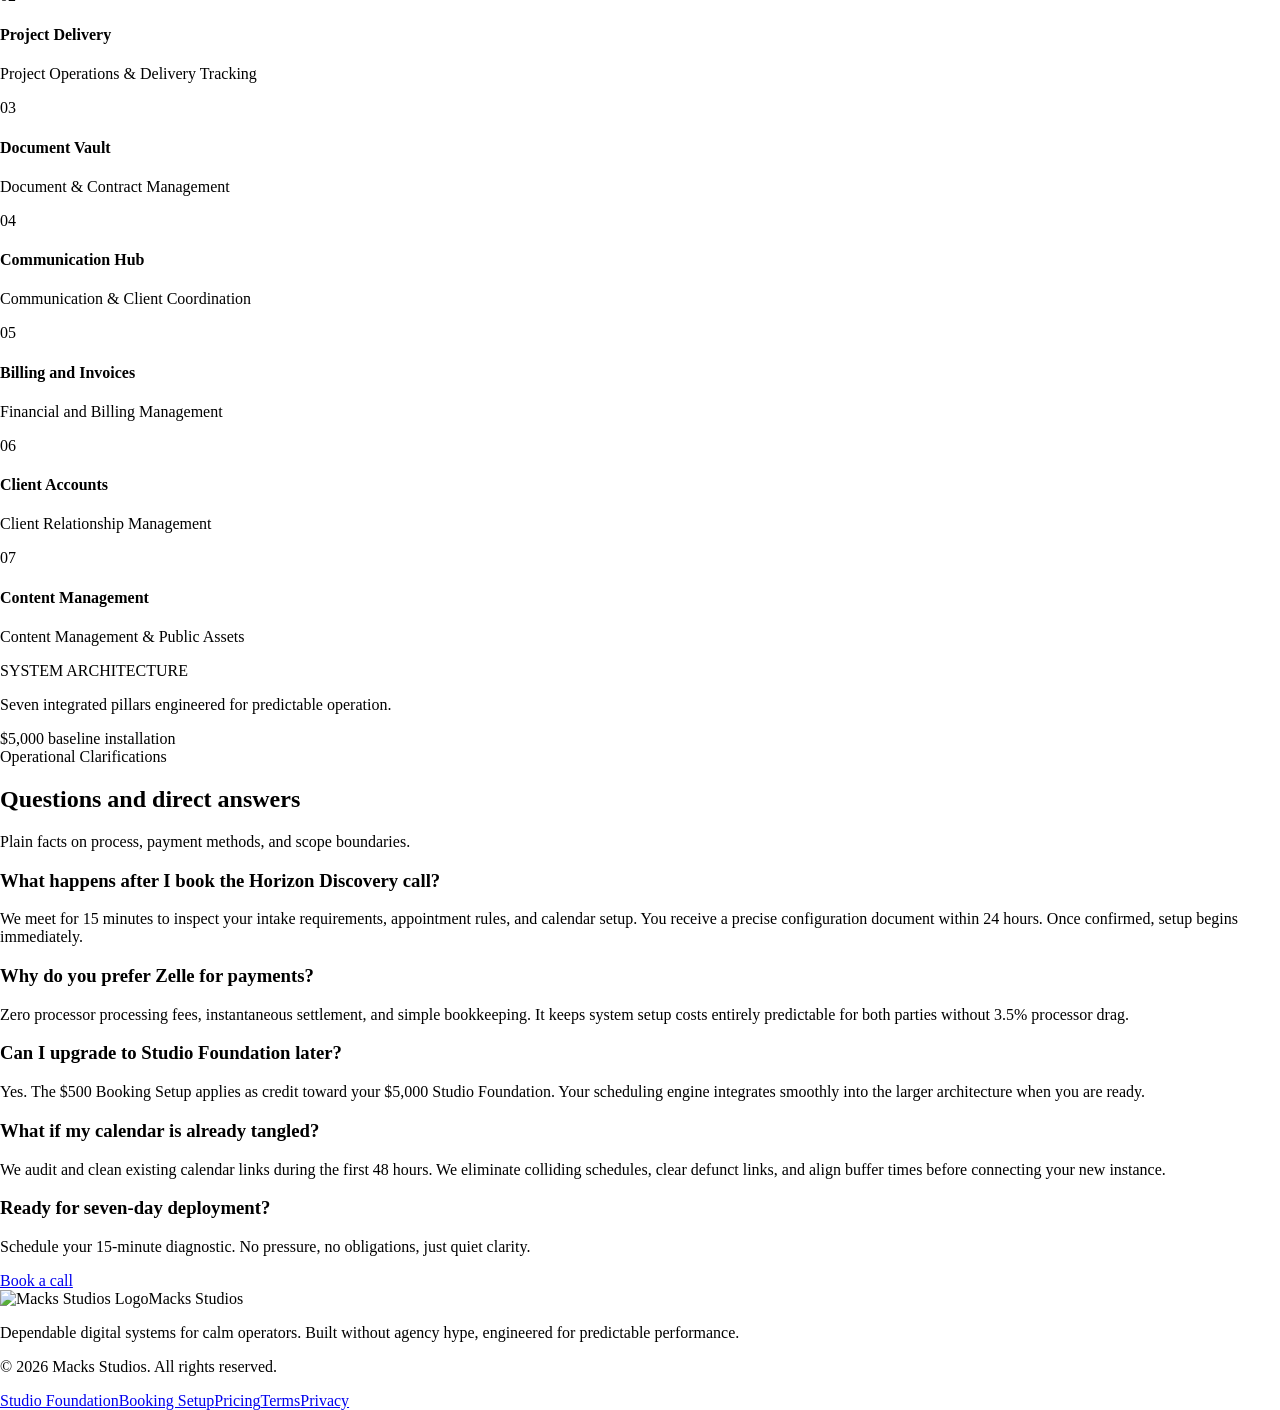
==== commit 70dc7587: "Add foundation, pricing, terms and privacy pages; combine seven systems into foundation; drop Seven " ====
--- a/public/booking-setup/index.html
+++ b/public/booking-setup/index.html
@@ -1,6 +1,6 @@
-<!DOCTYPE html><html class="dark" lang="en"><head><meta charset="utf-8"><meta content="width=device-width, initial-scale=1.0" name="viewport"><meta content="web_standard" name="shell-type"><link href="https://fonts.googleapis.com/css2?family=Material+Symbols+Outlined:opsz,wght,FILL,GRAD@20..48,100..700,0..1,-50..200" rel="stylesheet">
+<!DOCTYPE html><html class="dark" lang="en"><head><meta charset="utf-8"><meta content="width=device-width, initial-scale=1.0" name="viewport"><meta content="web_standard" name="shell-type"><title>Booking Setup | Macks Studios</title><link href="https://fonts.googleapis.com/css2?family=Material+Symbols+Outlined:opsz,wght,FILL,GRAD@20..48,100..700,0..1,-50..200" rel="stylesheet">
 <link href="https://fonts.googleapis.com/css2?family=Material+Symbols+Outlined:wght,FILL@100..700,0..1&amp;display=swap" rel="stylesheet">
-<link href="https://fonts.googleapis.com/css2?family=Inter:wght@100..900&amp;display=swap" rel="stylesheet"><style>@layer base{html,body{margin:0;padding:0;}body{overscroll-behavior:none;}main>:first-child{margin-top:0!important;}main>:last-child{margin-bottom:0!important;}}::-webkit-scrollbar{display:none;}</style><script src="https://cdn.tailwindcss.com"></script><script id="tailwind-config">tailwind.config={"darkMode":"class","theme":{"extend":{"colors":{"on-background":"#dee2ec","error":"#ffb4ab","primary":"#c3e0cb","surface-tint":"#b1cdb9","inverse-surface":"#dee2ec","light-sage-wash":"#E3EDE5","surface-bright":"#343941","paper":"#E6EDF3","light-surface":"#FFFFFF","primary-fixed":"#cdead4","light-muted":"#5A6570","surface":"#161B22","sage-wash":"#1B2928","on-secondary-fixed-variant":"#394b3e","primary-fixed-dim":"#b1cdb9","secondary":"#b7ccbb","on-primary":"#1d3527","surface-container-lowest":"#090f15","secondary-fixed":"#d3e8d7","on-secondary-fixed":"#0e1f15","surface-container-highest":"#30353d","surface-container-high":"#252a32","faint":"#8F9DA7","sage-light":"#C5DAC9","on-error":"#690005","on-primary-container":"#395242","error-container":"#93000a","on-secondary-container":"#a9bead","sage":"#A8C4B0","on-tertiary-fixed":"#002110","on-tertiary-container":"#30533e","ink":"#0D1017","surface-variant":"#30353d","light-background":"#F4F7F5","tertiary-container":"#9fc6ab","on-primary-fixed":"#072013","line":"#30363D","muted":"#B5C1CA","outline-variant":"#424843","tertiary":"#bae2c6","rose":"#E9B6C5","outline":"#8c928c","primary-container":"#a8c4b0","on-surface-variant":"#c2c8c1","surface-container":"#1b2027","background":"#0f141b","on-surface":"#dee2ec","light-faint":"#8B95A1","surface-dim":"#0f141b","inverse-primary":"#4b6454","light-text":"#101418","on-secondary":"#233429","on-error-container":"#ffdad6","secondary-container":"#3b4d41","on-tertiary":"#133723","tertiary-fixed":"#c4eccf","secondary-fixed-dim":"#b7ccbb","surface-container-low":"#171c23","on-primary-fixed-variant":"#334c3d","on-tertiary-fixed-variant":"#2b4e39","light-line":"#DFE5E9","tertiary-fixed-dim":"#a8d0b4","light-rose":"#B44A68","inverse-on-surface":"#2c3138","sage-deep":"#476B54"},"borderRadius":{"DEFAULT":"0.125rem","lg":"0.25rem","xl":"0.5rem","full":"0.75rem"},"spacing":{"margin":"2rem","space-md":"1rem","margin-mobile":"1rem","space-lg":"1.5rem","space-sm":"0.5rem","gutter-sm":"1rem","space-xl":"2.5rem","margin-desktop":"3rem","space-xs":"0.25rem","gutter-lg":"2rem","gutter":"1.5rem"},"fontFamily":{"display-mobile":["Inter"],"lede":["Inter"],"body":["Inter"],"display":["Inter"],"headline-md":["Inter"],"small":["Inter"],"headline-lg-mobile":["Inter"],"headline-lg":["Inter"],"kicker":["Inter"]},"fontSize":{"display-mobile":["32px",{"lineHeight":"38px","letterSpacing":"-0.02em","fontWeight":"700"}],"lede":["17px",{"lineHeight":"27.2px","letterSpacing":"0em","fontWeight":"400"}],"body":["16px",{"lineHeight":"25.6px","letterSpacing":"0em","fontWeight":"400"}],"display":["40px",{"lineHeight":"46px","letterSpacing":"-0.02em","fontWeight":"700"}],"headline-md":["20px",{"lineHeight":"26px","letterSpacing":"0em","fontWeight":"700"}],"small":["14px",{"lineHeight":"21px","letterSpacing":"0em","fontWeight":"400"}],"headline-lg-mobile":["26px",{"lineHeight":"32px","letterSpacing":"-0.01em","fontWeight":"700"}],"headline-lg":["32px",{"lineHeight":"38.4px","letterSpacing":"-0.01em","fontWeight":"700"}],"kicker":["12px",{"lineHeight":"16px","letterSpacing":"0.12em","fontWeight":"700"}]}}}}</script></head><body class="bg-ink font-body text-body text-paper antialiased min-h-screen"><header class="fixed top-0 w-full z-50 bg-ink/90 backdrop-blur-xl border-b border-line"><div class="h-20 max-w-[1200px] mx-auto px-margin-mobile lg:px-margin flex items-center justify-between gap-gutter"><div class="flex items-center gap-space-md"><img alt="Macks Studios Logo" class="h-8 w-auto object-contain select-none" src="/assets/brand/logo-mark.svg"><span class="font-headline-md text-headline-md tracking-tight text-paper select-none">Macks Studios</span></div><nav class="hidden md:flex items-center gap-space-lg" data-active-classes="text-sage border-b-2 border-sage font-medium"><a class="text-small font-small text-muted hover:text-paper transition-colors py-2 border-b-2 border-transparent" data-path="studio-foundation" href="/#foundation">Studio Foundation</a><a aria-current="page" class="text-small font-small text-sage font-medium transition-colors py-2 border-b-2 border-sage" data-path="booking-setup" href="/booking-setup/">Booking Setup</a><a class="text-small font-small text-muted hover:text-paper transition-colors py-2 border-b-2 border-transparent" data-path="seven-systems" href="#seven-systems">Seven Systems</a><a class="text-small font-small text-muted hover:text-paper transition-colors py-2 border-b-2 border-transparent" data-path="pricing" href="#pricing">Pricing</a></nav><div class="flex items-center gap-space-md"><a class="hidden sm:inline-flex items-center justify-center h-[52px] px-6 rounded-lg bg-sage hover:bg-sage-light text-ink font-body text-body font-medium transition-colors select-none" data-path="book-a-call" href="#discovery-picker">Book a call</a><a href="https://app.macksstudios.org/sign-in" aria-label="Client sign-in" class="hidden md:flex items-center justify-center bg-transparent border-transparent text-sage hover:text-paper transition-colors cursor-pointer"><span class="material-symbols-outlined text-[28px]">person</span></a><button type="button" id="mobile-menu-button" aria-label="Menu" aria-expanded="false" aria-controls="mobile-menu" class="flex md:hidden items-center justify-center bg-transparent border-transparent text-sage hover:text-paper transition-colors cursor-pointer"><span class="material-symbols-outlined text-[28px]" id="mobile-menu-icon">menu</span></button></div></div><nav id="mobile-menu" class="hidden md:hidden border-t border-line bg-ink" aria-label="Mobile"><div class="max-w-[1200px] mx-auto px-margin-mobile py-4 flex flex-col"><a class="mobile-menu-link text-body font-body text-muted hover:text-paper transition-colors py-3 border-b border-line" data-path="studio-foundation" href="/#foundation">Studio Foundation</a><a class="mobile-menu-link text-body font-body text-sage font-medium transition-colors py-3 border-b border-line" data-path="booking-setup" href="/booking-setup/" aria-current="page">Booking Setup</a><a class="mobile-menu-link text-body font-body text-muted hover:text-paper transition-colors py-3 border-b border-line" data-path="seven-systems" href="#seven-systems">Seven Systems</a><a class="mobile-menu-link text-body font-body text-muted hover:text-paper transition-colors py-3 border-b border-line" data-path="pricing" href="#pricing">Pricing</a><a class="mobile-menu-link inline-flex items-center justify-center h-[52px] px-6 mt-4 rounded-lg bg-sage hover:bg-sage-light text-ink font-body text-body font-medium transition-colors select-none" data-path="book-a-call" href="#discovery-picker">Book a call</a></div></nav></header><main class="w-full pt-20 bg-ink min-h-[calc(100vh-80px)]"><div class="flex flex-col w-full text-paper font-body">
+<link href="https://fonts.googleapis.com/css2?family=Inter:wght@100..900&amp;display=swap" rel="stylesheet"><style>@layer base{html,body{margin:0;padding:0;}body{overscroll-behavior:none;}main>:first-child{margin-top:0!important;}main>:last-child{margin-bottom:0!important;}}::-webkit-scrollbar{display:none;}</style><script src="https://cdn.tailwindcss.com"></script><script id="tailwind-config">tailwind.config={"darkMode":"class","theme":{"extend":{"colors":{"on-background":"#dee2ec","error":"#ffb4ab","primary":"#c3e0cb","surface-tint":"#b1cdb9","inverse-surface":"#dee2ec","light-sage-wash":"#E3EDE5","surface-bright":"#343941","paper":"#E6EDF3","light-surface":"#FFFFFF","primary-fixed":"#cdead4","light-muted":"#5A6570","surface":"#161B22","sage-wash":"#1B2928","on-secondary-fixed-variant":"#394b3e","primary-fixed-dim":"#b1cdb9","secondary":"#b7ccbb","on-primary":"#1d3527","surface-container-lowest":"#090f15","secondary-fixed":"#d3e8d7","on-secondary-fixed":"#0e1f15","surface-container-highest":"#30353d","surface-container-high":"#252a32","faint":"#8F9DA7","sage-light":"#C5DAC9","on-error":"#690005","on-primary-container":"#395242","error-container":"#93000a","on-secondary-container":"#a9bead","sage":"#A8C4B0","on-tertiary-fixed":"#002110","on-tertiary-container":"#30533e","ink":"#0D1017","surface-variant":"#30353d","light-background":"#F4F7F5","tertiary-container":"#9fc6ab","on-primary-fixed":"#072013","line":"#30363D","muted":"#B5C1CA","outline-variant":"#424843","tertiary":"#bae2c6","rose":"#E9B6C5","outline":"#8c928c","primary-container":"#a8c4b0","on-surface-variant":"#c2c8c1","surface-container":"#1b2027","background":"#0f141b","on-surface":"#dee2ec","light-faint":"#8B95A1","surface-dim":"#0f141b","inverse-primary":"#4b6454","light-text":"#101418","on-secondary":"#233429","on-error-container":"#ffdad6","secondary-container":"#3b4d41","on-tertiary":"#133723","tertiary-fixed":"#c4eccf","secondary-fixed-dim":"#b7ccbb","surface-container-low":"#171c23","on-primary-fixed-variant":"#334c3d","on-tertiary-fixed-variant":"#2b4e39","light-line":"#DFE5E9","tertiary-fixed-dim":"#a8d0b4","light-rose":"#B44A68","inverse-on-surface":"#2c3138","sage-deep":"#476B54"},"borderRadius":{"DEFAULT":"0.125rem","lg":"0.25rem","xl":"0.5rem","full":"0.75rem"},"spacing":{"margin":"2rem","space-md":"1rem","margin-mobile":"1rem","space-lg":"1.5rem","space-sm":"0.5rem","gutter-sm":"1rem","space-xl":"2.5rem","margin-desktop":"3rem","space-xs":"0.25rem","gutter-lg":"2rem","gutter":"1.5rem"},"fontFamily":{"display-mobile":["Inter"],"lede":["Inter"],"body":["Inter"],"display":["Inter"],"headline-md":["Inter"],"small":["Inter"],"headline-lg-mobile":["Inter"],"headline-lg":["Inter"],"kicker":["Inter"]},"fontSize":{"display-mobile":["32px",{"lineHeight":"38px","letterSpacing":"-0.02em","fontWeight":"700"}],"lede":["17px",{"lineHeight":"27.2px","letterSpacing":"0em","fontWeight":"400"}],"body":["16px",{"lineHeight":"25.6px","letterSpacing":"0em","fontWeight":"400"}],"display":["40px",{"lineHeight":"46px","letterSpacing":"-0.02em","fontWeight":"700"}],"headline-md":["20px",{"lineHeight":"26px","letterSpacing":"0em","fontWeight":"700"}],"small":["14px",{"lineHeight":"21px","letterSpacing":"0em","fontWeight":"400"}],"headline-lg-mobile":["26px",{"lineHeight":"32px","letterSpacing":"-0.01em","fontWeight":"700"}],"headline-lg":["32px",{"lineHeight":"38.4px","letterSpacing":"-0.01em","fontWeight":"700"}],"kicker":["12px",{"lineHeight":"16px","letterSpacing":"0.12em","fontWeight":"700"}]}}}}</script></head><body class="bg-ink font-body text-body text-paper antialiased min-h-screen"><header class="fixed top-0 w-full z-50 bg-ink/90 backdrop-blur-xl border-b border-line"><div class="h-20 max-w-[1200px] mx-auto px-margin-mobile lg:px-margin flex items-center justify-between gap-gutter"><div class="flex items-center gap-space-md"><img alt="Macks Studios Logo" class="h-8 w-auto object-contain select-none" src="https://lh3.googleusercontent.com/aida-public/[base64]"><span class="font-headline-md text-headline-md tracking-tight text-paper select-none">Macks Studios</span></div><nav class="hidden md:flex items-center gap-space-lg" data-active-classes="text-sage border-b-2 border-sage font-medium"><a class="text-small font-small text-muted hover:text-paper transition-colors py-2 border-b-2 border-transparent" data-path="foundation" href="/foundation/">Studio Foundation</a><a aria-current="page" class="text-small font-small text-sage font-medium transition-colors py-2 border-b-2 border-sage" data-path="booking-setup" href="/booking-setup/">Booking Setup</a><a class="text-small font-small text-muted hover:text-paper transition-colors py-2 border-b-2 border-transparent" data-path="pricing" href="/pricing/">Pricing</a></nav><div class="flex items-center gap-space-md"><a class="hidden sm:inline-flex items-center justify-center h-[52px] px-6 rounded-lg bg-sage hover:bg-sage-light text-ink font-body text-body font-medium transition-colors select-none" data-path="book-a-call" href="/booking-setup/#discovery-picker">Book a call</a><button type="button" aria-label="Account" class="hidden md:flex items-center justify-center bg-transparent border-transparent text-sage hover:text-paper transition-colors cursor-pointer"><span class="material-symbols-outlined text-[28px]">person</span></button><button type="button" id="mobile-menu-button" aria-label="Menu" aria-expanded="false" aria-controls="mobile-menu" class="flex md:hidden items-center justify-center bg-transparent border-transparent text-sage hover:text-paper transition-colors cursor-pointer"><span class="material-symbols-outlined text-[28px]" id="mobile-menu-icon">menu</span></button></div></div><nav id="mobile-menu" class="hidden md:hidden border-t border-line bg-ink" aria-label="Mobile"><div class="max-w-[1200px] mx-auto px-margin-mobile py-4 flex flex-col"><a class="mobile-menu-link text-body font-body text-muted hover:text-paper transition-colors py-3 border-b border-line" data-path="foundation" href="/foundation/">Studio Foundation</a><a class="mobile-menu-link text-body font-body text-sage font-medium transition-colors py-3 border-b border-line" data-path="booking-setup" href="/booking-setup/" aria-current="page">Booking Setup</a><a class="mobile-menu-link text-body font-body text-muted hover:text-paper transition-colors py-3 border-b border-line" data-path="pricing" href="/pricing/">Pricing</a><a class="mobile-menu-link inline-flex items-center justify-center h-[52px] px-6 mt-4 rounded-lg bg-sage hover:bg-sage-light text-ink font-body text-body font-medium transition-colors select-none" data-path="book-a-call" href="/booking-setup/#discovery-picker">Book a call</a></div></nav></header><main class="w-full pt-20 bg-ink min-h-[calc(100vh-80px)]"><div class="flex flex-col w-full text-paper font-body">
 <!-- Hero Section -->
 <section class="w-full max-w-[1200px] mx-auto px-margin-mobile lg:px-margin pt-space-xl pb-16">
 <div class="grid grid-cols-1 lg:grid-cols-12 gap-gutter items-start">
@@ -188,7 +188,7 @@
 </div>
 </section>
 <!-- Transparent Pricing & Payment Section -->
-<section class="w-full border-t border-line py-16 bg-surface/30" id="pricing">
+<section class="w-full border-t border-line py-16 bg-surface/30">
 <div class="max-w-[1200px] mx-auto px-margin-mobile lg:px-margin flex flex-col gap-space-xl">
 <div class="flex flex-col gap-space-xs max-w-xl">
 <span class="font-kicker text-kicker text-sage uppercase">Predictable Investment</span>
@@ -278,7 +278,7 @@
 </div>
 </section>
 <!-- Studio Foundation & The 7 Systems Context -->
-<section class="w-full border-t border-line py-16" id="seven-systems">
+<section class="w-full border-t border-line py-16">
 <div class="max-w-[1200px] mx-auto px-margin-mobile lg:px-margin flex flex-col gap-space-xl">
 <div class="grid grid-cols-1 lg:grid-cols-12 gap-gutter items-start">
 <div class="lg:col-span-7 flex flex-col gap-space-xs">
@@ -287,7 +287,7 @@
 <p class="font-body text-body text-muted max-w-xl mt-space-xs">Booking Setup is a focused entry point and is not part of Studio Foundation. For full business infrastructure, Studio Foundation is our $5,000 comprehensive system. It equips every studio with seven foundational systems, with modular subsystems attachable as you expand, plus ongoing $300/month system care and maintenance.</p>
 </div>
 <div class="lg:col-span-5 flex lg:justify-end items-center">
-<a class="inline-flex items-center justify-center h-[52px] px-6 rounded-lg bg-transparent hover:bg-surface text-paper border border-line hover:border-sage transition-colors select-none font-body text-body font-medium" href="/#foundation">
+<a class="inline-flex items-center justify-center h-[52px] px-6 rounded-lg bg-transparent hover:bg-surface text-paper border border-line hover:border-sage transition-colors select-none font-body text-body font-medium" href="/foundation/">
             Learn about Studio Foundation
           </a>
 </div>
@@ -425,6 +425,6 @@
       if (e.matches && open) { open = false; setMenu(false); }
     });
   }
-</script></main><footer class="w-full bg-surface border-t border-line mt-space-xl"><div class="max-w-[1200px] mx-auto px-margin-mobile lg:px-margin py-space-xl flex flex-col md:flex-row md:items-center justify-between gap-space-lg"><div class="flex flex-col gap-space-xs"><div class="flex items-center gap-space-sm"><img alt="Macks Studios Logo" class="h-8 w-auto object-contain select-none" src="/assets/brand/logo-mark.svg"><span class="font-headline-md text-headline-md text-paper select-none">Macks Studios</span></div><p class="font-small text-small text-muted max-w-md">Dependable digital systems for calm operators. Built without agency hype, engineered for predictable performance.</p><p class="font-small text-small text-faint">© 2026 Macks Studios. All rights reserved.</p></div><div class="flex flex-wrap items-center gap-space-lg text-small font-small"><a class="text-muted hover:text-paper transition-colors" data-path="studio-foundation" href="/#foundation">Studio Foundation</a><a class="text-muted hover:text-paper transition-colors" data-path="booking-setup" href="/booking-setup/">Booking Setup</a><a class="text-muted hover:text-paper transition-colors" data-path="seven-systems" href="#seven-systems">Seven Systems</a><a class="text-muted hover:text-paper transition-colors" data-path="pricing" href="#pricing">Pricing</a></div></div></footer>
+</script></main><footer class="w-full bg-surface border-t border-line mt-space-xl"><div class="max-w-[1200px] mx-auto px-margin-mobile lg:px-margin py-space-xl flex flex-col md:flex-row md:items-center justify-between gap-space-lg"><div class="flex flex-col gap-space-xs"><div class="flex items-center gap-space-sm"><img alt="Macks Studios Logo" class="h-8 w-auto object-contain select-none" src="https://lh3.googleusercontent.com/aida-public/[base64]"><span class="font-headline-md text-headline-md text-paper select-none">Macks Studios</span></div><p class="font-small text-small text-muted max-w-md">Dependable digital systems for calm operators. Built without agency hype, engineered for predictable performance.</p><p class="font-small text-small text-faint">© 2026 Macks Studios. All rights reserved.</p></div><div class="flex flex-wrap items-center gap-space-lg text-small font-small"><a class="text-muted hover:text-paper transition-colors" data-path="studio-foundation" href="/foundation/">Studio Foundation</a><a class="text-muted hover:text-paper transition-colors" data-path="booking-setup" href="/booking-setup/">Booking Setup</a><a class="text-muted hover:text-paper transition-colors" data-path="pricing" href="/pricing/">Pricing</a><a class="text-faint hover:text-muted transition-colors" data-path="terms" href="/terms/">Terms</a><a class="text-faint hover:text-muted transition-colors" data-path="privacy" href="/privacy/">Privacy</a></div></div></footer>
 
 </body></html>
